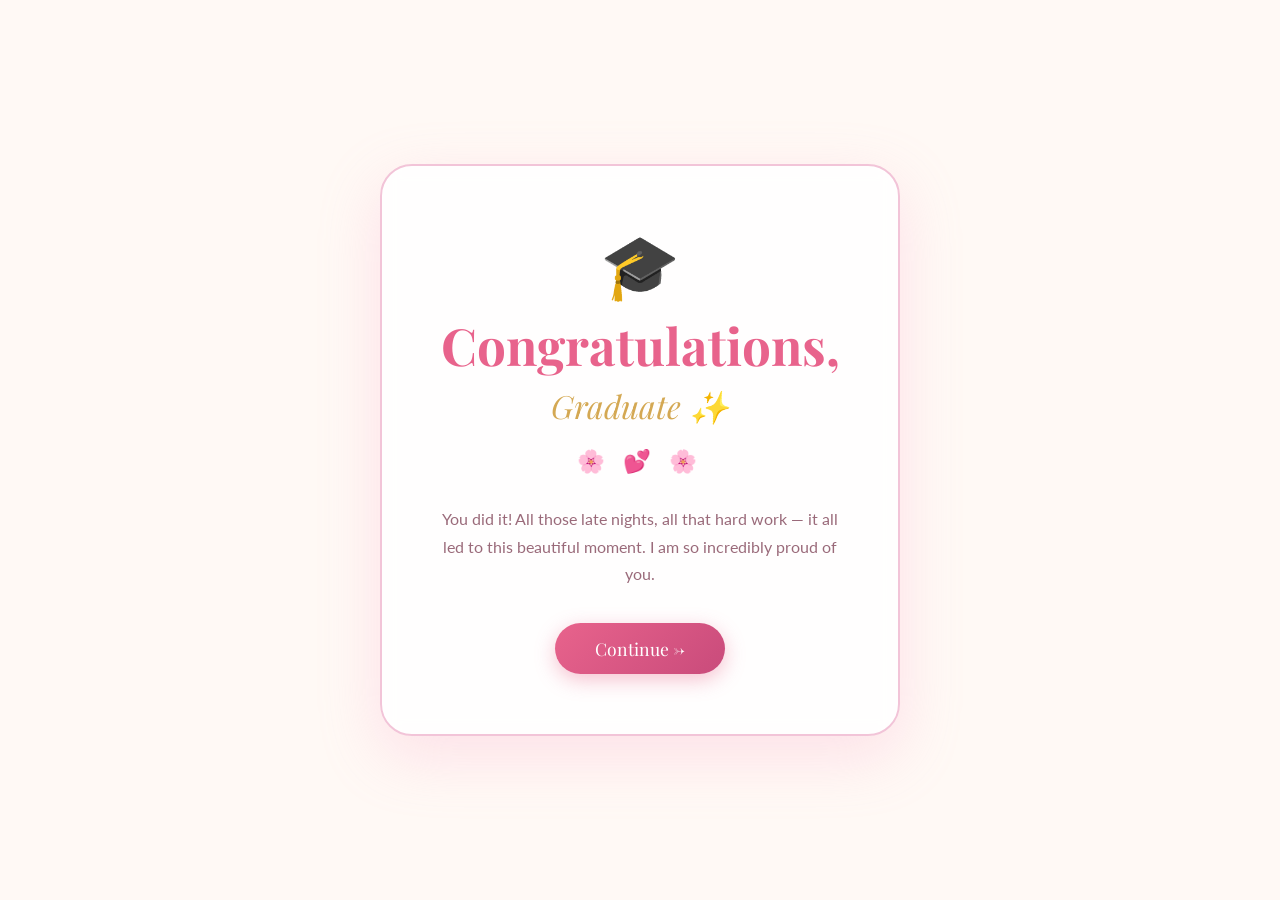
==== index.html @ 25d0da87 "Add files via upload" ====
<!DOCTYPE html>
<html lang="en">
<head>
  <meta charset="UTF-8" />
  <meta name="viewport" content="width=device-width, initial-scale=1.0" />
  <title>Congratulations 🎓</title>
  <link rel="stylesheet" href="styles.css" />
</head>
<body>

  <!-- Falling petals -->
  <div class="petals" id="petals"></div>

  <div class="front-page">
    <div class="card">
      <span class="cap-emoji">🎓</span>
      <h1>Congratulations,</h1>
      <div class="name">Graduate ✨</div>
      <div class="hearts">🌸 💕 🌸</div>
      <p>You did it! All those late nights, all that hard work — it all led to this beautiful moment. I am so incredibly proud of you.</p>
      <a href="garden.html" class="btn">Continue &rarr;</a>
    </div>
  </div>

  <script>
    const container = document.getElementById('petals');
    for (let i = 0; i < 18; i++) {
      const p = document.createElement('div');
      p.className = 'petal';
      p.style.left = Math.random() * 100 + 'vw';
      p.style.animationDuration = (4 + Math.random() * 6) + 's';
      p.style.animationDelay = (Math.random() * 8) + 's';
      p.style.width = (10 + Math.random() * 10) + 'px';
      p.style.height = (14 + Math.random() * 12) + 'px';
      container.appendChild(p);
    }
  </script>
</body>
</html>
---- styles.css ----
@import url('https://fonts.googleapis.com/css2?family=Playfair+Display:ital,wght@0,400;0,700;1,400&family=Lato:wght@300;400&display=swap');

*, *::before, *::after { box-sizing: border-box; margin: 0; padding: 0; }

:root {
  --pink: #f9a8c9;
  --rose: #e8638c;
  --blush: #fde8f0;
  --cream: #fff9f5;
  --gold: #d4a853;
  --text: #5a3a4a;
  --soft: #f2c4d8;
}

body {
  font-family: 'Lato', sans-serif;
  background: var(--cream);
  color: var(--text);
  min-height: 100vh;
  overflow-x: hidden;
}

/* ── PETALS BACKGROUND ── */
.petals {
  position: fixed;
  inset: 0;
  pointer-events: none;
  z-index: 0;
  overflow: hidden;
}
.petal {
  position: absolute;
  top: -40px;
  width: 14px;
  height: 20px;
  background: radial-gradient(ellipse at 40% 30%, #ffc8dd, #ff85a1);
  border-radius: 50% 0 50% 0;
  opacity: 0.7;
  animation: fall linear infinite;
}
@keyframes fall {
  0%   { transform: translateY(0) rotate(0deg) translateX(0); opacity: 0.8; }
  100% { transform: translateY(110vh) rotate(360deg) translateX(60px); opacity: 0; }
}

/* ── SHARED BUTTON ── */
.btn {
  display: inline-block;
  padding: 14px 40px;
  background: linear-gradient(135deg, var(--rose), #c94b7b);
  color: #fff;
  font-family: 'Playfair Display', serif;
  font-size: 1.1rem;
  border: none;
  border-radius: 50px;
  cursor: pointer;
  text-decoration: none;
  box-shadow: 0 6px 20px rgba(232,99,140,0.4);
  transition: transform 0.2s, box-shadow 0.2s;
}
.btn:hover {
  transform: translateY(-3px) scale(1.03);
  box-shadow: 0 10px 28px rgba(232,99,140,0.5);
}

/* ══════════════════════════════
   PAGE 1 — index.html
══════════════════════════════ */
.front-page {
  position: relative;
  z-index: 1;
  display: flex;
  flex-direction: column;
  align-items: center;
  justify-content: center;
  min-height: 100vh;
  text-align: center;
  padding: 40px 20px;
}

.front-page .card {
  background: rgba(255,255,255,0.85);
  backdrop-filter: blur(10px);
  border: 2px solid var(--soft);
  border-radius: 32px;
  padding: 60px 50px;
  max-width: 520px;
  box-shadow: 0 20px 60px rgba(249,168,201,0.3);
  animation: floatIn 1s ease both;
}
@keyframes floatIn {
  from { opacity: 0; transform: translateY(40px); }
  to   { opacity: 1; transform: translateY(0); }
}

.front-page .cap-emoji { font-size: 4rem; margin-bottom: 10px; display: block; animation: bounce 2s infinite; }
@keyframes bounce {
  0%,100% { transform: translateY(0); }
  50%      { transform: translateY(-10px); }
}

.front-page h1 {
  font-family: 'Playfair Display', serif;
  font-size: clamp(2rem, 6vw, 3.2rem);
  color: var(--rose);
  line-height: 1.2;
  margin-bottom: 8px;
}
.front-page .name {
  font-family: 'Playfair Display', serif;
  font-style: italic;
  font-size: clamp(1.4rem, 4vw, 2rem);
  color: var(--gold);
  margin-bottom: 20px;
}
.front-page p {
  font-size: 1rem;
  color: #9a6a7a;
  line-height: 1.7;
  margin-bottom: 36px;
}
.front-page .hearts { font-size: 1.4rem; letter-spacing: 6px; margin-bottom: 30px; }

/* ══════════════════════════════
   PAGE 2 — garden.html
══════════════════════════════ */
.garden-page {
  position: relative;
  z-index: 1;
  display: flex;
  flex-direction: column;
  align-items: center;
  justify-content: center;
  min-height: 100vh;
  padding: 40px 20px;
}

.garden-page h2 {
  font-family: 'Playfair Display', serif;
  font-size: clamp(1.6rem, 4vw, 2.4rem);
  color: var(--rose);
  margin-bottom: 8px;
  text-align: center;
}
.garden-page .subtitle {
  color: #b07a90;
  font-size: 0.95rem;
  margin-bottom: 50px;
  text-align: center;
}

.scene {
  display: flex;
  align-items: flex-end;
  justify-content: center;
  gap: 60px;
  flex-wrap: wrap;
}

/* ── SVG FLOWER ── */
.flower-wrap {
  display: flex;
  flex-direction: column;
  align-items: center;
  animation: sway 4s ease-in-out infinite;
  transform-origin: bottom center;
}
@keyframes sway {
  0%,100% { transform: rotate(-2deg); }
  50%      { transform: rotate(2deg); }
}

.flower-wrap svg { filter: drop-shadow(0 8px 20px rgba(249,168,201,0.5)); }

/* ── ENVELOPE ── */
.envelope-wrap {
  display: flex;
  flex-direction: column;
  align-items: center;
  gap: 14px;
  cursor: pointer;
  text-decoration: none;
  animation: floatIn 1.2s ease both;
}
.envelope-wrap span {
  font-family: 'Playfair Display', serif;
  font-style: italic;
  color: var(--rose);
  font-size: 1rem;
}

.envelope {
  position: relative;
  width: 160px;
  height: 110px;
  transition: transform 0.3s;
}
.envelope-wrap:hover .envelope { transform: scale(1.08) rotate(-3deg); }

.env-body {
  width: 100%;
  height: 100%;
  background: linear-gradient(160deg, #fff0f6, #ffd6e8);
  border-radius: 8px;
  border: 2px solid var(--soft);
  box-shadow: 0 8px 24px rgba(249,168,201,0.4);
  position: relative;
  overflow: hidden;
}
.env-body::after {
  content: '';
  position: absolute;
  bottom: 0; left: 0; right: 0;
  height: 55px;
  background: linear-gradient(to top, #ffc2d9, transparent);
}

.env-flap {
  position: absolute;
  top: -1px; left: -1px; right: -1px;
  height: 60px;
  background: linear-gradient(160deg, #ffd6e8, #ffb3cc);
  clip-path: polygon(0 0, 100% 0, 50% 100%);
  border-radius: 8px 8px 0 0;
  border: 2px solid var(--soft);
  z-index: 2;
}

.env-heart {
  position: absolute;
  top: 50%; left: 50%;
  transform: translate(-50%, -30%);
  font-size: 2rem;
  z-index: 3;
  animation: pulse 1.5s ease-in-out infinite;
}
@keyframes pulse {
  0%,100% { transform: translate(-50%,-30%) scale(1); }
  50%      { transform: translate(-50%,-30%) scale(1.2); }
}

.env-lines {
  position: absolute;
  bottom: 18px; left: 20px; right: 20px;
  display: flex; flex-direction: column; gap: 5px;
  z-index: 1;
}
.env-lines span {
  display: block;
  height: 3px;
  background: rgba(232,99,140,0.2);
  border-radius: 2px;
}
.env-lines span:nth-child(2) { width: 70%; }
.env-lines span:nth-child(3) { width: 50%; }

/* ══════════════════════════════
   PAGE 3 — letter.html
══════════════════════════════ */
.letter-page {
  position: relative;
  z-index: 1;
  display: flex;
  flex-direction: column;
  align-items: center;
  justify-content: center;
  min-height: 100vh;
  padding: 60px 20px;
}

.letter-card {
  background: #fffdf9;
  border: 2px solid #f5d0e0;
  border-radius: 24px;
  max-width: 620px;
  width: 100%;
  padding: 56px 52px;
  box-shadow: 0 20px 60px rgba(249,168,201,0.25);
  animation: floatIn 0.9s ease both;
  position: relative;
}

.letter-card::before {
  content: '';
  position: absolute;
  inset: 10px;
  border: 1px dashed #f9c8d8;
  border-radius: 18px;
  pointer-events: none;
}

.letter-card .stamp {
  position: absolute;
  top: 24px; right: 28px;
  font-size: 2rem;
  opacity: 0.6;
}

.letter-card .date {
  font-size: 0.85rem;
  color: #c08090;
  margin-bottom: 28px;
  font-style: italic;
}

.letter-card h3 {
  font-family: 'Playfair Display', serif;
  font-size: 1.5rem;
  color: var(--rose);
  margin-bottom: 24px;
}

.letter-card p {
  font-size: 1rem;
  line-height: 1.9;
  color: #6a4a58;
  margin-bottom: 18px;
}

.letter-card .signature {
  font-family: 'Playfair Display', serif;
  font-style: italic;
  font-size: 1.3rem;
  color: var(--rose);
  margin-top: 30px;
}

/* ── PROPOSAL BOX ── */
.proposal-box {
  margin-top: 36px;
  background: linear-gradient(135deg, #fff0f6, #ffe4f0);
  border: 2px solid var(--pink);
  border-radius: 20px;
  padding: 32px 36px;
  text-align: center;
}

.proposal-box .ring { font-size: 3rem; margin-bottom: 12px; display: block; animation: spin 4s linear infinite; }
@keyframes spin {
  0%,100% { transform: rotate(-10deg); }
  50%      { transform: rotate(10deg); }
}

.proposal-box h4 {
  font-family: 'Playfair Display', serif;
  font-size: 1.6rem;
  color: var(--rose);
  margin-bottom: 10px;
}
.proposal-box p {
  font-size: 0.95rem;
  color: #9a6a7a;
  margin-bottom: 24px;
}

.answer-btns { display: flex; gap: 16px; justify-content: center; flex-wrap: wrap; }

.btn-yes {
  padding: 14px 44px;
  background: linear-gradient(135deg, var(--rose), #c94b7b);
  color: #fff;
  font-family: 'Playfair Display', serif;
  font-size: 1.1rem;
  border: none;
  border-radius: 50px;
  cursor: pointer;
  box-shadow: 0 6px 20px rgba(232,99,140,0.4);
  transition: transform 0.2s, box-shadow 0.2s;
}
.btn-yes:hover { transform: translateY(-3px) scale(1.05); box-shadow: 0 10px 28px rgba(232,99,140,0.5); }

.btn-no {
  padding: 14px 44px;
  background: #fff;
  color: var(--rose);
  font-family: 'Playfair Display', serif;
  font-size: 1.1rem;
  border: 2px solid var(--pink);
  border-radius: 50px;
  cursor: pointer;
  transition: transform 0.2s;
  position: relative;
}

/* ── YES OVERLAY ── */
.yes-overlay {
  display: none;
  position: fixed;
  inset: 0;
  background: rgba(255,240,248,0.96);
  z-index: 100;
  flex-direction: column;
  align-items: center;
  justify-content: center;
  text-align: center;
  padding: 40px;
  animation: floatIn 0.6s ease;
}
.yes-overlay.show { display: flex; }
.yes-overlay .big-heart { font-size: 6rem; animation: pulse 1s ease-in-out infinite; }
.yes-overlay h2 {
  font-family: 'Playfair Display', serif;
  font-size: clamp(2rem, 6vw, 3.5rem);
  color: var(--rose);
  margin: 20px 0 12px;
}
.yes-overlay p { font-size: 1.1rem; color: #9a6a7a; max-width: 400px; }
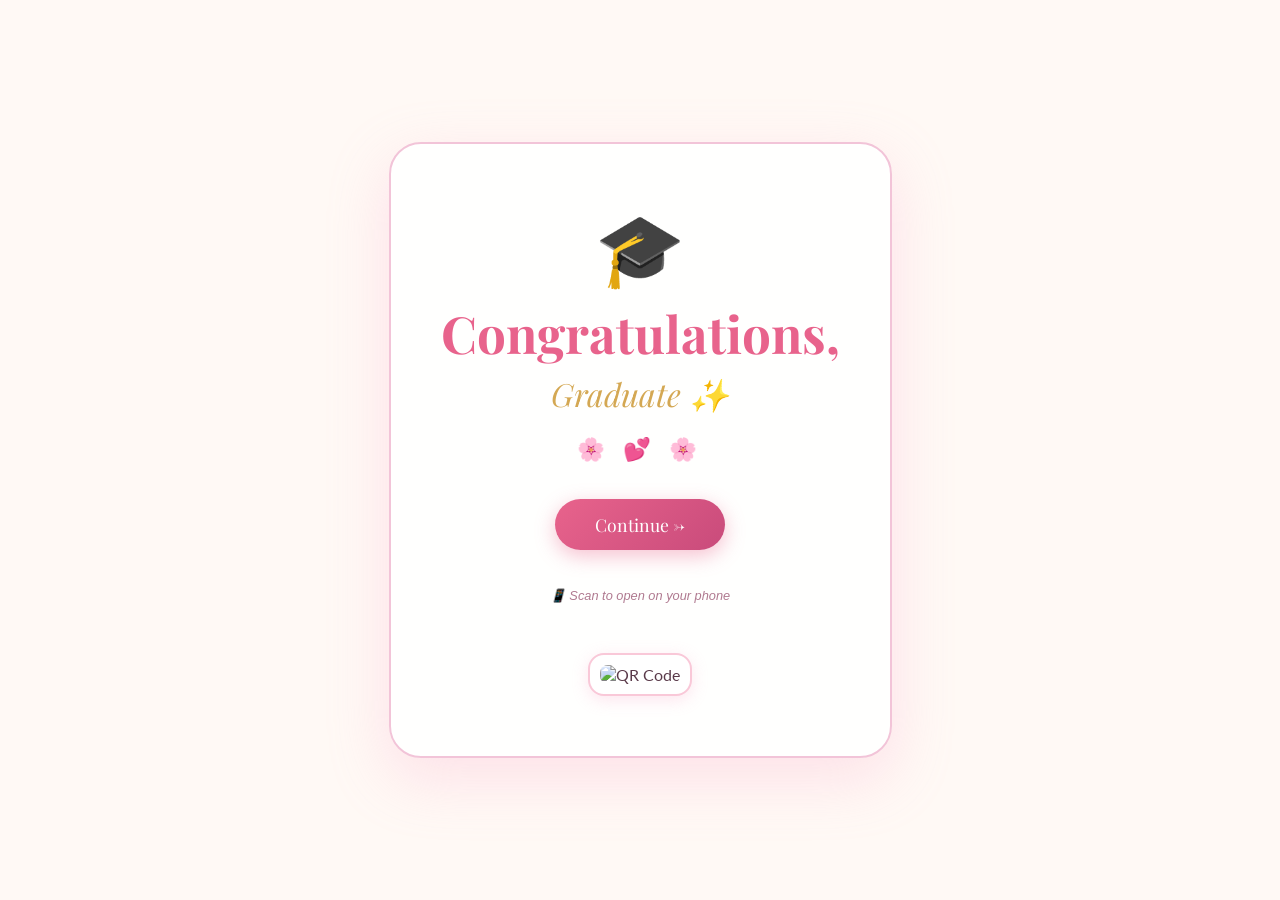
==== commit a5c0fa17: "Add animations and sparkles" ====
--- a/index.html
+++ b/index.html
@@ -8,7 +8,6 @@
 </head>
 <body>
 
-  <!-- Falling petals -->
   <div class="petals" id="petals"></div>
 
   <div class="front-page">
@@ -16,24 +15,61 @@
       <span class="cap-emoji">🎓</span>
       <h1>Congratulations,</h1>
       <div class="name">Graduate ✨</div>
-      <div class="hearts">🌸 💕 🌸</div>
-      <p>You did it! All those late nights, all that hard work — it all led to this beautiful moment. I am so incredibly proud of you.</p>
+      <div class="hearts">
+        <span>🌸</span> <span>💕</span> <span>🌸</span>
+      </div>
+      <p id="typeText"></p>
       <a href="garden.html" class="btn">Continue &rarr;</a>
+
+      <!-- QR CODE SECTION -->
+      <div style="margin-top:32px; display:flex; flex-direction:column; align-items:center; gap:10px;">
+        <p style="font-size:0.8rem; color:#b07a90; font-style:italic;">📱 Scan to open on your phone</p>
+        <div style="background:#fff; padding:10px; border-radius:16px; border:2px solid #f9c8d8; box-shadow:0 4px 16px rgba(249,168,201,0.3);">
+          <img src="https://api.qrserver.com/v1/create-qr-code/?size=140x140&color=e8638c&bgcolor=ffffff&data=https://rexthernagiisangpogi.github.io/gradgift/" alt="QR Code" style="display:block; border-radius:8px;" />
+        </div>
+      </div>
     </div>
   </div>
 
   <script>
-    const container = document.getElementById('petals');
-    for (let i = 0; i < 18; i++) {
+    // Falling petals
+    const petalContainer = document.getElementById('petals');
+    for (let i = 0; i < 24; i++) {
       const p = document.createElement('div');
       p.className = 'petal';
       p.style.left = Math.random() * 100 + 'vw';
       p.style.animationDuration = (4 + Math.random() * 6) + 's';
-      p.style.animationDelay = (Math.random() * 8) + 's';
-      p.style.width = (10 + Math.random() * 10) + 'px';
-      p.style.height = (14 + Math.random() * 12) + 'px';
-      container.appendChild(p);
+      p.style.animationDelay = (Math.random() * 10) + 's';
+      p.style.width = (8 + Math.random() * 12) + 'px';
+      p.style.height = (12 + Math.random() * 14) + 'px';
+      petalContainer.appendChild(p);
     }
+
+    // Sparkles
+    const sparkles = ['✨','⭐','💫','🌟','✦','✧'];
+    for (let i = 0; i < 20; i++) {
+      const s = document.createElement('div');
+      s.className = 'sparkle';
+      s.textContent = sparkles[Math.floor(Math.random() * sparkles.length)];
+      s.style.left = Math.random() * 100 + 'vw';
+      s.style.top = (20 + Math.random() * 70) + 'vh';
+      s.style.animationDuration = (3 + Math.random() * 5) + 's';
+      s.style.animationDelay = (Math.random() * 8) + 's';
+      s.style.fontSize = (0.7 + Math.random() * 1) + 'rem';
+      document.body.appendChild(s);
+    }
+
+    // Typewriter
+    const msg = "You did it! All those late nights, all that hard work — it all led to this beautiful moment. I am so incredibly proud of you. 🌸";
+    const el = document.getElementById('typeText');
+    let i = 0;
+    function type() {
+      if (i < msg.length) {
+        el.textContent += msg[i++];
+        setTimeout(type, 28);
+      }
+    }
+    setTimeout(type, 1200);
   </script>
 </body>
 </html>
--- a/styles.css
+++ b/styles.css
@@ -20,30 +20,45 @@
   overflow-x: hidden;
 }
 
-/* ── PETALS BACKGROUND ── */
-.petals {
-  position: fixed;
-  inset: 0;
-  pointer-events: none;
-  z-index: 0;
-  overflow: hidden;
-}
+/* ══════════════════════════════
+   FALLING PETALS
+══════════════════════════════ */
+.petals { position: fixed; inset: 0; pointer-events: none; z-index: 0; overflow: hidden; }
 .petal {
   position: absolute;
   top: -40px;
-  width: 14px;
-  height: 20px;
   background: radial-gradient(ellipse at 40% 30%, #ffc8dd, #ff85a1);
   border-radius: 50% 0 50% 0;
-  opacity: 0.7;
+  opacity: 0.75;
   animation: fall linear infinite;
 }
 @keyframes fall {
   0%   { transform: translateY(0) rotate(0deg) translateX(0); opacity: 0.8; }
-  100% { transform: translateY(110vh) rotate(360deg) translateX(60px); opacity: 0; }
-}
-
-/* ── SHARED BUTTON ── */
+  50%  { transform: translateY(55vh) rotate(180deg) translateX(40px); opacity: 0.6; }
+  100% { transform: translateY(110vh) rotate(360deg) translateX(-20px); opacity: 0; }
+}
+
+/* ══════════════════════════════
+   SPARKLES
+══════════════════════════════ */
+.sparkle {
+  position: fixed;
+  pointer-events: none;
+  z-index: 0;
+  font-size: 1rem;
+  animation: sparkleFloat linear infinite;
+  opacity: 0;
+}
+@keyframes sparkleFloat {
+  0%   { opacity: 0; transform: translateY(0) scale(0.5) rotate(0deg); }
+  20%  { opacity: 1; }
+  80%  { opacity: 0.8; }
+  100% { opacity: 0; transform: translateY(-80px) scale(1.2) rotate(180deg); }
+}
+
+/* ══════════════════════════════
+   SHARED BUTTON
+══════════════════════════════ */
 .btn {
   display: inline-block;
   padding: 14px 40px;
@@ -57,200 +72,251 @@
   text-decoration: none;
   box-shadow: 0 6px 20px rgba(232,99,140,0.4);
   transition: transform 0.2s, box-shadow 0.2s;
-}
-.btn:hover {
-  transform: translateY(-3px) scale(1.03);
-  box-shadow: 0 10px 28px rgba(232,99,140,0.5);
-}
+  position: relative;
+  overflow: hidden;
+}
+.btn::after {
+  content: '';
+  position: absolute;
+  top: -50%; left: -60%;
+  width: 40%; height: 200%;
+  background: rgba(255,255,255,0.3);
+  transform: skewX(-20deg);
+  animation: shimmer 2.5s ease-in-out infinite;
+}
+@keyframes shimmer {
+  0%   { left: -60%; }
+  100% { left: 130%; }
+}
+.btn:hover { transform: translateY(-3px) scale(1.05); box-shadow: 0 12px 32px rgba(232,99,140,0.55); }
 
 /* ══════════════════════════════
    PAGE 1 — index.html
 ══════════════════════════════ */
 .front-page {
-  position: relative;
-  z-index: 1;
-  display: flex;
-  flex-direction: column;
-  align-items: center;
-  justify-content: center;
-  min-height: 100vh;
-  text-align: center;
-  padding: 40px 20px;
+  position: relative; z-index: 1;
+  display: flex; flex-direction: column;
+  align-items: center; justify-content: center;
+  min-height: 100vh; text-align: center; padding: 40px 20px;
 }
 
 .front-page .card {
-  background: rgba(255,255,255,0.85);
-  backdrop-filter: blur(10px);
+  background: rgba(255,255,255,0.88);
+  backdrop-filter: blur(14px);
   border: 2px solid var(--soft);
   border-radius: 32px;
   padding: 60px 50px;
   max-width: 520px;
   box-shadow: 0 20px 60px rgba(249,168,201,0.3);
-  animation: floatIn 1s ease both;
-}
-@keyframes floatIn {
-  from { opacity: 0; transform: translateY(40px); }
-  to   { opacity: 1; transform: translateY(0); }
-}
-
-.front-page .cap-emoji { font-size: 4rem; margin-bottom: 10px; display: block; animation: bounce 2s infinite; }
-@keyframes bounce {
-  0%,100% { transform: translateY(0); }
-  50%      { transform: translateY(-10px); }
+  animation: cardEntrance 1.2s cubic-bezier(0.34,1.56,0.64,1) both;
+}
+@keyframes cardEntrance {
+  from { opacity: 0; transform: translateY(60px) scale(0.9); }
+  to   { opacity: 1; transform: translateY(0) scale(1); }
+}
+
+/* glowing border pulse */
+.front-page .card {
+  animation: cardEntrance 1.2s cubic-bezier(0.34,1.56,0.64,1) both,
+             glowPulse 3s ease-in-out 1.5s infinite;
+}
+@keyframes glowPulse {
+  0%,100% { box-shadow: 0 20px 60px rgba(249,168,201,0.3); }
+  50%      { box-shadow: 0 20px 80px rgba(232,99,140,0.55), 0 0 40px rgba(249,168,201,0.4); }
+}
+
+.front-page .cap-emoji {
+  font-size: 4.5rem; margin-bottom: 10px; display: block;
+  animation: capBounce 1.8s ease-in-out infinite;
+}
+@keyframes capBounce {
+  0%,100% { transform: translateY(0) rotate(-5deg); }
+  40%     { transform: translateY(-16px) rotate(5deg); }
+  60%     { transform: translateY(-10px) rotate(3deg); }
 }
 
 .front-page h1 {
   font-family: 'Playfair Display', serif;
   font-size: clamp(2rem, 6vw, 3.2rem);
-  color: var(--rose);
-  line-height: 1.2;
-  margin-bottom: 8px;
+  color: var(--rose); line-height: 1.2; margin-bottom: 8px;
+  animation: fadeSlideUp 0.8s ease 0.4s both;
 }
 .front-page .name {
   font-family: 'Playfair Display', serif;
   font-style: italic;
   font-size: clamp(1.4rem, 4vw, 2rem);
-  color: var(--gold);
-  margin-bottom: 20px;
+  color: var(--gold); margin-bottom: 20px;
+  animation: fadeSlideUp 0.8s ease 0.6s both;
 }
 .front-page p {
-  font-size: 1rem;
-  color: #9a6a7a;
-  line-height: 1.7;
-  margin-bottom: 36px;
-}
-.front-page .hearts { font-size: 1.4rem; letter-spacing: 6px; margin-bottom: 30px; }
+  font-size: 1rem; color: #9a6a7a; line-height: 1.7; margin-bottom: 36px;
+  animation: fadeSlideUp 0.8s ease 0.8s both;
+}
+@keyframes fadeSlideUp {
+  from { opacity: 0; transform: translateY(20px); }
+  to   { opacity: 1; transform: translateY(0); }
+}
+
+.front-page .hearts {
+  font-size: 1.4rem; letter-spacing: 6px; margin-bottom: 30px;
+  animation: fadeSlideUp 0.8s ease 0.7s both;
+}
+.front-page .hearts span {
+  display: inline-block;
+  animation: heartPop 1.4s ease-in-out infinite;
+}
+.front-page .hearts span:nth-child(2) { animation-delay: 0.2s; }
+.front-page .hearts span:nth-child(3) { animation-delay: 0.4s; }
+@keyframes heartPop {
+  0%,100% { transform: scale(1); }
+  50%      { transform: scale(1.35); }
+}
 
 /* ══════════════════════════════
    PAGE 2 — garden.html
 ══════════════════════════════ */
 .garden-page {
-  position: relative;
-  z-index: 1;
-  display: flex;
-  flex-direction: column;
-  align-items: center;
-  justify-content: center;
-  min-height: 100vh;
-  padding: 40px 20px;
+  position: relative; z-index: 1;
+  display: flex; flex-direction: column;
+  align-items: center; justify-content: center;
+  min-height: 100vh; padding: 40px 20px;
 }
 
 .garden-page h2 {
   font-family: 'Playfair Display', serif;
   font-size: clamp(1.6rem, 4vw, 2.4rem);
-  color: var(--rose);
-  margin-bottom: 8px;
-  text-align: center;
+  color: var(--rose); margin-bottom: 8px; text-align: center;
+  animation: fadeSlideUp 0.9s ease 0.2s both;
 }
 .garden-page .subtitle {
-  color: #b07a90;
-  font-size: 0.95rem;
-  margin-bottom: 50px;
-  text-align: center;
+  color: #b07a90; font-size: 0.95rem; margin-bottom: 50px; text-align: center;
+  animation: fadeSlideUp 0.9s ease 0.4s both;
 }
 
 .scene {
-  display: flex;
-  align-items: flex-end;
-  justify-content: center;
-  gap: 60px;
-  flex-wrap: wrap;
-}
-
-/* ── SVG FLOWER ── */
+  display: flex; align-items: flex-end;
+  justify-content: center; gap: 60px; flex-wrap: wrap;
+}
+
+/* ── FLOWER ── */
 .flower-wrap {
-  display: flex;
-  flex-direction: column;
-  align-items: center;
-  animation: sway 4s ease-in-out infinite;
+  display: flex; flex-direction: column; align-items: center;
+  animation: sway 4s ease-in-out infinite, fadeSlideUp 1s ease 0.3s both;
   transform-origin: bottom center;
 }
 @keyframes sway {
-  0%,100% { transform: rotate(-2deg); }
-  50%      { transform: rotate(2deg); }
-}
-
-.flower-wrap svg { filter: drop-shadow(0 8px 20px rgba(249,168,201,0.5)); }
+  0%,100% { transform: rotate(-3deg); }
+  50%      { transform: rotate(3deg); }
+}
+.flower-wrap svg { filter: drop-shadow(0 8px 24px rgba(249,168,201,0.6)); }
+
+/* petals bloom in */
+.petal-group ellipse {
+  transform-origin: 0 0;
+  animation: petalBloom 1.2s cubic-bezier(0.34,1.56,0.64,1) both;
+}
+.petal-group ellipse:nth-child(1) { animation-delay: 0.1s; }
+.petal-group ellipse:nth-child(2) { animation-delay: 0.2s; }
+.petal-group ellipse:nth-child(3) { animation-delay: 0.3s; }
+.petal-group ellipse:nth-child(4) { animation-delay: 0.4s; }
+.petal-group ellipse:nth-child(5) { animation-delay: 0.5s; }
+.petal-group ellipse:nth-child(6) { animation-delay: 0.6s; }
+.petal-group ellipse:nth-child(7) { animation-delay: 0.7s; }
+.petal-group ellipse:nth-child(8) { animation-delay: 0.8s; }
+@keyframes petalBloom {
+  from { opacity: 0; transform: scale(0) rotate(-30deg); }
+  to   { opacity: 1; transform: scale(1) rotate(0deg); }
+}
+
+/* spinning center */
+.flower-center { animation: centerSpin 8s linear infinite; transform-origin: 90px 100px; }
+@keyframes centerSpin {
+  from { transform: rotate(0deg); }
+  to   { transform: rotate(360deg); }
+}
+
+/* floating hearts around flower */
+.float-heart {
+  position: absolute;
+  font-size: 1.2rem;
+  pointer-events: none;
+  animation: floatHeart ease-in-out infinite;
+  opacity: 0;
+}
+@keyframes floatHeart {
+  0%   { opacity: 0; transform: translateY(0) scale(0.6); }
+  30%  { opacity: 1; }
+  100% { opacity: 0; transform: translateY(-90px) scale(1.1); }
+}
+
+.flower-container { position: relative; display: inline-block; }
 
 /* ── ENVELOPE ── */
 .envelope-wrap {
-  display: flex;
-  flex-direction: column;
-  align-items: center;
-  gap: 14px;
-  cursor: pointer;
-  text-decoration: none;
-  animation: floatIn 1.2s ease both;
+  display: flex; flex-direction: column;
+  align-items: center; gap: 14px;
+  cursor: pointer; text-decoration: none;
+  animation: fadeSlideUp 1s ease 0.6s both;
 }
 .envelope-wrap span {
   font-family: 'Playfair Display', serif;
-  font-style: italic;
-  color: var(--rose);
-  font-size: 1rem;
+  font-style: italic; color: var(--rose); font-size: 1rem;
+  animation: labelPulse 2s ease-in-out infinite;
+}
+@keyframes labelPulse {
+  0%,100% { opacity: 1; transform: translateY(0); }
+  50%      { opacity: 0.7; transform: translateY(-4px); }
 }
 
 .envelope {
-  position: relative;
-  width: 160px;
-  height: 110px;
+  position: relative; width: 160px; height: 110px;
+  animation: envWiggle 3s ease-in-out 1s infinite;
+}
+@keyframes envWiggle {
+  0%,85%,100% { transform: rotate(0deg); }
+  88%          { transform: rotate(-6deg); }
+  92%          { transform: rotate(6deg); }
+  96%          { transform: rotate(-4deg); }
+}
+.envelope-wrap:hover .envelope {
+  animation: none;
+  transform: scale(1.1) rotate(-4deg);
   transition: transform 0.3s;
 }
-.envelope-wrap:hover .envelope { transform: scale(1.08) rotate(-3deg); }
 
 .env-body {
-  width: 100%;
-  height: 100%;
+  width: 100%; height: 100%;
   background: linear-gradient(160deg, #fff0f6, #ffd6e8);
-  border-radius: 8px;
-  border: 2px solid var(--soft);
-  box-shadow: 0 8px 24px rgba(249,168,201,0.4);
-  position: relative;
-  overflow: hidden;
+  border-radius: 8px; border: 2px solid var(--soft);
+  box-shadow: 0 8px 28px rgba(249,168,201,0.5);
+  position: relative; overflow: hidden;
 }
 .env-body::after {
   content: '';
-  position: absolute;
-  bottom: 0; left: 0; right: 0;
-  height: 55px;
+  position: absolute; bottom: 0; left: 0; right: 0; height: 55px;
   background: linear-gradient(to top, #ffc2d9, transparent);
 }
-
 .env-flap {
-  position: absolute;
-  top: -1px; left: -1px; right: -1px;
-  height: 60px;
+  position: absolute; top: -1px; left: -1px; right: -1px; height: 60px;
   background: linear-gradient(160deg, #ffd6e8, #ffb3cc);
   clip-path: polygon(0 0, 100% 0, 50% 100%);
-  border-radius: 8px 8px 0 0;
-  border: 2px solid var(--soft);
-  z-index: 2;
-}
-
+  border-radius: 8px 8px 0 0; border: 2px solid var(--soft); z-index: 2;
+}
 .env-heart {
-  position: absolute;
-  top: 50%; left: 50%;
+  position: absolute; top: 50%; left: 50%;
   transform: translate(-50%, -30%);
-  font-size: 2rem;
-  z-index: 3;
-  animation: pulse 1.5s ease-in-out infinite;
+  font-size: 2rem; z-index: 3;
+  animation: pulse 1.4s ease-in-out infinite;
 }
 @keyframes pulse {
   0%,100% { transform: translate(-50%,-30%) scale(1); }
-  50%      { transform: translate(-50%,-30%) scale(1.2); }
-}
-
+  50%      { transform: translate(-50%,-30%) scale(1.25); }
+}
 .env-lines {
-  position: absolute;
-  bottom: 18px; left: 20px; right: 20px;
-  display: flex; flex-direction: column; gap: 5px;
-  z-index: 1;
-}
-.env-lines span {
-  display: block;
-  height: 3px;
-  background: rgba(232,99,140,0.2);
-  border-radius: 2px;
-}
+  position: absolute; bottom: 18px; left: 20px; right: 20px;
+  display: flex; flex-direction: column; gap: 5px; z-index: 1;
+}
+.env-lines span { display: block; height: 3px; background: rgba(232,99,140,0.2); border-radius: 2px; }
 .env-lines span:nth-child(2) { width: 70%; }
 .env-lines span:nth-child(3) { width: 50%; }
 
@@ -258,71 +324,57 @@
    PAGE 3 — letter.html
 ══════════════════════════════ */
 .letter-page {
-  position: relative;
-  z-index: 1;
-  display: flex;
-  flex-direction: column;
-  align-items: center;
-  justify-content: center;
-  min-height: 100vh;
-  padding: 60px 20px;
+  position: relative; z-index: 1;
+  display: flex; flex-direction: column;
+  align-items: center; justify-content: center;
+  min-height: 100vh; padding: 60px 20px;
 }
 
 .letter-card {
   background: #fffdf9;
   border: 2px solid #f5d0e0;
   border-radius: 24px;
-  max-width: 620px;
-  width: 100%;
+  max-width: 620px; width: 100%;
   padding: 56px 52px;
   box-shadow: 0 20px 60px rgba(249,168,201,0.25);
-  animation: floatIn 0.9s ease both;
+  animation: cardEntrance 1s cubic-bezier(0.34,1.56,0.64,1) both;
   position: relative;
 }
-
 .letter-card::before {
-  content: '';
-  position: absolute;
-  inset: 10px;
-  border: 1px dashed #f9c8d8;
-  border-radius: 18px;
-  pointer-events: none;
-}
-
+  content: ''; position: absolute; inset: 10px;
+  border: 1px dashed #f9c8d8; border-radius: 18px; pointer-events: none;
+}
 .letter-card .stamp {
-  position: absolute;
-  top: 24px; right: 28px;
-  font-size: 2rem;
-  opacity: 0.6;
-}
-
+  position: absolute; top: 24px; right: 28px;
+  font-size: 2rem; opacity: 0.6;
+  animation: stampWobble 3s ease-in-out infinite;
+}
+@keyframes stampWobble {
+  0%,100% { transform: rotate(-5deg); }
+  50%      { transform: rotate(5deg); }
+}
 .letter-card .date {
-  font-size: 0.85rem;
-  color: #c08090;
-  margin-bottom: 28px;
-  font-style: italic;
-}
-
+  font-size: 0.85rem; color: #c08090; margin-bottom: 28px; font-style: italic;
+  animation: fadeSlideUp 0.7s ease 0.3s both;
+}
 .letter-card h3 {
   font-family: 'Playfair Display', serif;
-  font-size: 1.5rem;
-  color: var(--rose);
-  margin-bottom: 24px;
-}
-
+  font-size: 1.5rem; color: var(--rose); margin-bottom: 24px;
+  animation: fadeSlideUp 0.7s ease 0.5s both;
+}
 .letter-card p {
-  font-size: 1rem;
-  line-height: 1.9;
-  color: #6a4a58;
-  margin-bottom: 18px;
-}
+  font-size: 1rem; line-height: 1.9; color: #6a4a58; margin-bottom: 18px;
+  opacity: 0; animation: fadeSlideUp 0.7s ease forwards;
+}
+.letter-card p:nth-child(1) { animation-delay: 0.6s; }
+.letter-card p:nth-child(2) { animation-delay: 0.9s; }
+.letter-card p:nth-child(3) { animation-delay: 1.2s; }
+.letter-card p:nth-child(4) { animation-delay: 1.5s; }
 
 .letter-card .signature {
   font-family: 'Playfair Display', serif;
-  font-style: italic;
-  font-size: 1.3rem;
-  color: var(--rose);
-  margin-top: 30px;
+  font-style: italic; font-size: 1.3rem; color: var(--rose); margin-top: 30px;
+  animation: fadeSlideUp 0.7s ease 1.8s both;
 }
 
 /* ── PROPOSAL BOX ── */
@@ -330,78 +382,101 @@
   margin-top: 36px;
   background: linear-gradient(135deg, #fff0f6, #ffe4f0);
   border: 2px solid var(--pink);
-  border-radius: 20px;
-  padding: 32px 36px;
-  text-align: center;
-}
-
-.proposal-box .ring { font-size: 3rem; margin-bottom: 12px; display: block; animation: spin 4s linear infinite; }
-@keyframes spin {
-  0%,100% { transform: rotate(-10deg); }
-  50%      { transform: rotate(10deg); }
-}
-
+  border-radius: 20px; padding: 32px 36px; text-align: center;
+  animation: fadeSlideUp 0.8s ease 2s both;
+}
+.proposal-box .ring {
+  font-size: 3rem; margin-bottom: 12px; display: block;
+  animation: ringRock 2s ease-in-out infinite;
+}
+@keyframes ringRock {
+  0%,100% { transform: rotate(-15deg) scale(1); }
+  50%      { transform: rotate(15deg) scale(1.15); }
+}
 .proposal-box h4 {
   font-family: 'Playfair Display', serif;
-  font-size: 1.6rem;
-  color: var(--rose);
-  margin-bottom: 10px;
-}
-.proposal-box p {
-  font-size: 0.95rem;
-  color: #9a6a7a;
-  margin-bottom: 24px;
-}
+  font-size: 1.6rem; color: var(--rose); margin-bottom: 10px;
+}
+.proposal-box p { font-size: 0.95rem; color: #9a6a7a; margin-bottom: 24px; animation: none; opacity: 1; }
 
 .answer-btns { display: flex; gap: 16px; justify-content: center; flex-wrap: wrap; }
 
 .btn-yes {
   padding: 14px 44px;
   background: linear-gradient(135deg, var(--rose), #c94b7b);
-  color: #fff;
-  font-family: 'Playfair Display', serif;
-  font-size: 1.1rem;
-  border: none;
-  border-radius: 50px;
-  cursor: pointer;
+  color: #fff; font-family: 'Playfair Display', serif; font-size: 1.1rem;
+  border: none; border-radius: 50px; cursor: pointer;
   box-shadow: 0 6px 20px rgba(232,99,140,0.4);
   transition: transform 0.2s, box-shadow 0.2s;
-}
-.btn-yes:hover { transform: translateY(-3px) scale(1.05); box-shadow: 0 10px 28px rgba(232,99,140,0.5); }
+  animation: yesPulse 2s ease-in-out infinite;
+  position: relative; overflow: hidden;
+}
+.btn-yes::after {
+  content: '';
+  position: absolute; top: -50%; left: -60%;
+  width: 40%; height: 200%;
+  background: rgba(255,255,255,0.3);
+  transform: skewX(-20deg);
+  animation: shimmer 2s ease-in-out infinite;
+}
+@keyframes yesPulse {
+  0%,100% { box-shadow: 0 6px 20px rgba(232,99,140,0.4); }
+  50%      { box-shadow: 0 8px 32px rgba(232,99,140,0.7), 0 0 20px rgba(249,168,201,0.5); }
+}
+.btn-yes:hover { transform: translateY(-3px) scale(1.07); }
 
 .btn-no {
-  padding: 14px 44px;
-  background: #fff;
-  color: var(--rose);
-  font-family: 'Playfair Display', serif;
-  font-size: 1.1rem;
-  border: 2px solid var(--pink);
-  border-radius: 50px;
-  cursor: pointer;
-  transition: transform 0.2s;
-  position: relative;
+  padding: 14px 44px; background: #fff; color: var(--rose);
+  font-family: 'Playfair Display', serif; font-size: 1.1rem;
+  border: 2px solid var(--pink); border-radius: 50px;
+  cursor: pointer; transition: transform 0.3s; position: relative;
+}
+
+/* ── CONFETTI ── */
+.confetti-piece {
+  position: fixed;
+  width: 10px; height: 10px;
+  border-radius: 2px;
+  pointer-events: none;
+  z-index: 200;
+  animation: confettiFall linear forwards;
+}
+@keyframes confettiFall {
+  0%   { opacity: 1; transform: translateY(0) rotate(0deg); }
+  100% { opacity: 0; transform: translateY(100vh) rotate(720deg); }
 }
 
 /* ── YES OVERLAY ── */
 .yes-overlay {
-  display: none;
-  position: fixed;
-  inset: 0;
-  background: rgba(255,240,248,0.96);
-  z-index: 100;
-  flex-direction: column;
-  align-items: center;
-  justify-content: center;
-  text-align: center;
-  padding: 40px;
-  animation: floatIn 0.6s ease;
-}
-.yes-overlay.show { display: flex; }
-.yes-overlay .big-heart { font-size: 6rem; animation: pulse 1s ease-in-out infinite; }
+  display: none; position: fixed; inset: 0;
+  background: rgba(255,240,248,0.97);
+  z-index: 100; flex-direction: column;
+  align-items: center; justify-content: center;
+  text-align: center; padding: 40px;
+}
+.yes-overlay.show { display: flex; animation: overlayIn 0.7s cubic-bezier(0.34,1.56,0.64,1) both; }
+@keyframes overlayIn {
+  from { opacity: 0; transform: scale(0.8); }
+  to   { opacity: 1; transform: scale(1); }
+}
+.yes-overlay .big-heart {
+  font-size: 7rem;
+  animation: bigHeartBeat 0.8s ease-in-out infinite;
+}
+@keyframes bigHeartBeat {
+  0%,100% { transform: scale(1); }
+  14%     { transform: scale(1.3); }
+  28%     { transform: scale(1); }
+  42%     { transform: scale(1.2); }
+  70%     { transform: scale(1); }
+}
 .yes-overlay h2 {
   font-family: 'Playfair Display', serif;
   font-size: clamp(2rem, 6vw, 3.5rem);
-  color: var(--rose);
-  margin: 20px 0 12px;
-}
-.yes-overlay p { font-size: 1.1rem; color: #9a6a7a; max-width: 400px; }
+  color: var(--rose); margin: 20px 0 12px;
+  animation: fadeSlideUp 0.6s ease 0.3s both;
+}
+.yes-overlay p {
+  font-size: 1.1rem; color: #9a6a7a; max-width: 400px;
+  animation: fadeSlideUp 0.6s ease 0.5s both; opacity: 0;
+}
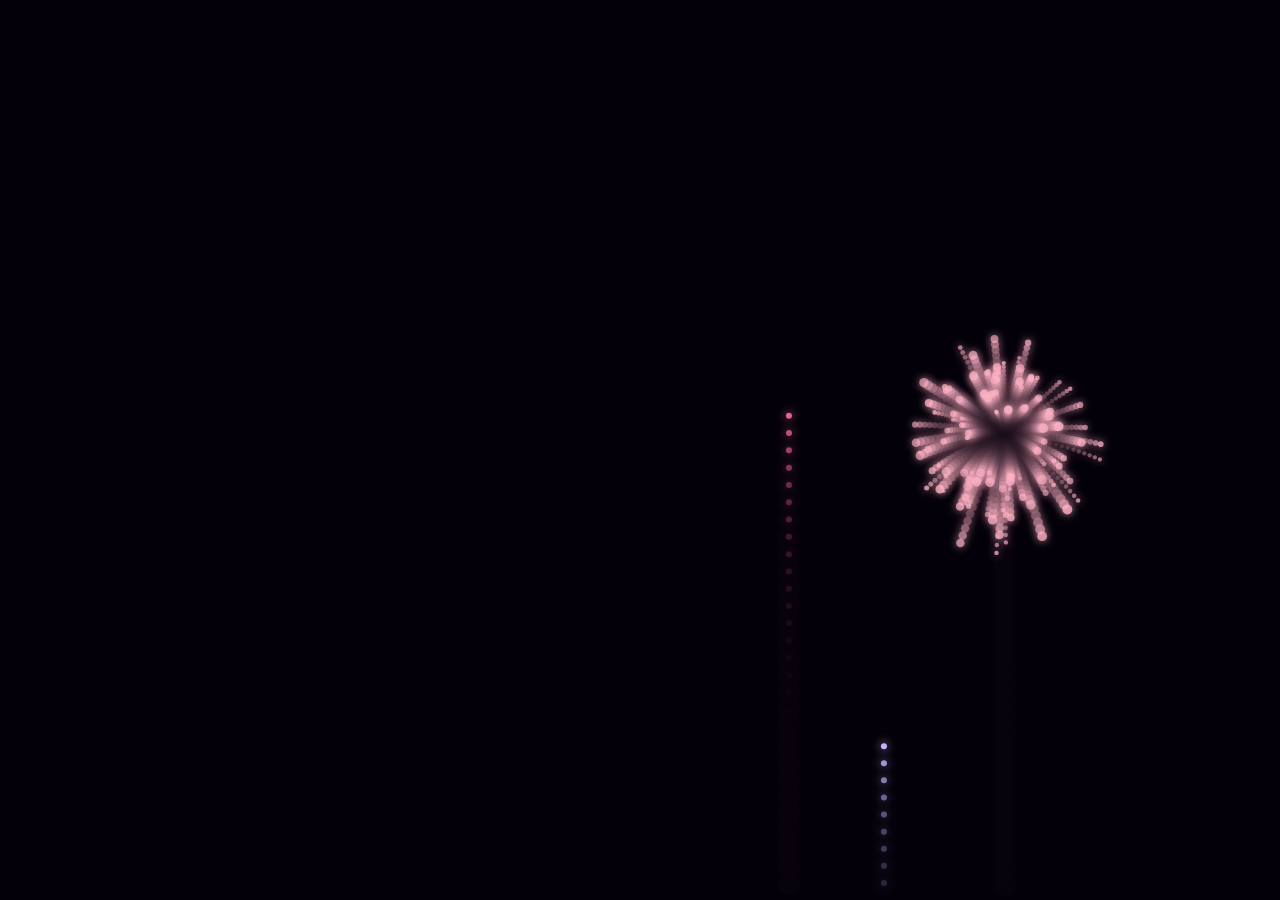
==== commit f146bafc: "Fireworks intro on front page" ====
--- a/index.html
+++ b/index.html
@@ -5,71 +5,314 @@
   <meta name="viewport" content="width=device-width, initial-scale=1.0" />
   <title>Congratulations 🎓</title>
   <link rel="stylesheet" href="styles.css" />
+  <style>
+    body { background: #0a0010; overflow: hidden; }
+
+    canvas {
+      position: fixed;
+      inset: 0;
+      width: 100%;
+      height: 100%;
+      z-index: 0;
+    }
+
+    /* ── CONGRATS TEXT ── */
+    #congrats-text {
+      position: fixed;
+      inset: 0;
+      z-index: 2;
+      display: flex;
+      flex-direction: column;
+      align-items: center;
+      justify-content: center;
+      pointer-events: none;
+    }
+
+    #congrats-text .word {
+      font-family: 'Playfair Display', serif;
+      font-size: clamp(2.6rem, 9vw, 6rem);
+      font-weight: 700;
+      letter-spacing: 6px;
+      color: #fff;
+      text-shadow:
+        0 0 20px #ff85a1,
+        0 0 40px #ff85a1,
+        0 0 80px #e8638c;
+      opacity: 0;
+      transition: opacity 0.4s;
+    }
+
+    #congrats-text .sub {
+      font-family: 'Playfair Display', serif;
+      font-style: italic;
+      font-size: clamp(1.2rem, 3.5vw, 2rem);
+      color: #ffd6e8;
+      text-shadow: 0 0 16px #ff85a1;
+      margin-top: 12px;
+      opacity: 0;
+      transition: opacity 0.6s;
+      letter-spacing: 3px;
+    }
+
+    /* letter-by-letter spans */
+    .letter {
+      display: inline-block;
+      opacity: 0;
+      transform: translateY(30px) scale(0.6);
+      transition: opacity 0.3s ease, transform 0.4s cubic-bezier(0.34,1.56,0.64,1);
+    }
+    .letter.show {
+      opacity: 1;
+      transform: translateY(0) scale(1);
+    }
+
+    /* ── CARD OVERLAY ── */
+    #card-overlay {
+      position: fixed;
+      inset: 0;
+      z-index: 3;
+      display: flex;
+      flex-direction: column;
+      align-items: center;
+      justify-content: center;
+      padding: 30px 20px;
+      opacity: 0;
+      pointer-events: none;
+      transition: opacity 1s ease;
+    }
+    #card-overlay.show {
+      opacity: 1;
+      pointer-events: all;
+    }
+
+    #card-overlay .card {
+      background: rgba(255,255,255,0.92);
+      backdrop-filter: blur(18px);
+      border: 2px solid #f2c4d8;
+      border-radius: 32px;
+      padding: 48px 44px;
+      max-width: 500px;
+      width: 100%;
+      text-align: center;
+      box-shadow: 0 20px 60px rgba(249,168,201,0.4), 0 0 40px rgba(232,99,140,0.2);
+    }
+
+    #card-overlay .cap { font-size: 3.5rem; display: block; margin-bottom: 10px; animation: capBounce 1.8s ease-in-out infinite; }
+    @keyframes capBounce {
+      0%,100% { transform: translateY(0) rotate(-5deg); }
+      50%      { transform: translateY(-12px) rotate(5deg); }
+    }
+
+    #card-overlay h2 {
+      font-family: 'Playfair Display', serif;
+      font-size: clamp(1.4rem, 4vw, 2rem);
+      color: #e8638c;
+      margin-bottom: 6px;
+    }
+    #card-overlay .grad-name {
+      font-family: 'Playfair Display', serif;
+      font-style: italic;
+      font-size: clamp(1.1rem, 3vw, 1.5rem);
+      color: #d4a853;
+      margin-bottom: 18px;
+    }
+    #card-overlay p {
+      font-size: 0.95rem;
+      color: #9a6a7a;
+      line-height: 1.7;
+      margin-bottom: 28px;
+    }
+
+    /* QR */
+    .qr-wrap {
+      margin-top: 20px;
+      display: flex; flex-direction: column; align-items: center; gap: 8px;
+    }
+    .qr-wrap p { font-size: 0.78rem; color: #b07a90; font-style: italic; margin-bottom: 0; }
+    .qr-wrap img {
+      border-radius: 12px;
+      border: 2px solid #f9c8d8;
+      box-shadow: 0 4px 16px rgba(249,168,201,0.3);
+      padding: 8px;
+      background: #fff;
+    }
+  </style>
 </head>
 <body>
 
-  <div class="petals" id="petals"></div>
-
-  <div class="front-page">
+  <canvas id="fireworks"></canvas>
+
+  <!-- Step 1: Congratulations text -->
+  <div id="congrats-text">
+    <div class="word" id="mainWord"></div>
+    <div class="sub" id="subWord">Graduate ✨</div>
+  </div>
+
+  <!-- Step 2: Card -->
+  <div id="card-overlay">
     <div class="card">
-      <span class="cap-emoji">🎓</span>
-      <h1>Congratulations,</h1>
-      <div class="name">Graduate ✨</div>
-      <div class="hearts">
-        <span>🌸</span> <span>💕</span> <span>🌸</span>
-      </div>
+      <span class="cap">🎓</span>
+      <h2>You did it!</h2>
+      <div class="grad-name">My favorite Graduate 🌸</div>
       <p id="typeText"></p>
-      <a href="garden.html" class="btn">Continue &rarr;</a>
-
-      <!-- QR CODE SECTION -->
-      <div style="margin-top:32px; display:flex; flex-direction:column; align-items:center; gap:10px;">
-        <p style="font-size:0.8rem; color:#b07a90; font-style:italic;">📱 Scan to open on your phone</p>
-        <div style="background:#fff; padding:10px; border-radius:16px; border:2px solid #f9c8d8; box-shadow:0 4px 16px rgba(249,168,201,0.3);">
-          <img src="https://api.qrserver.com/v1/create-qr-code/?size=140x140&color=e8638c&bgcolor=ffffff&data=https://rexthernagiisangpogi.github.io/gradgift/" alt="QR Code" style="display:block; border-radius:8px;" />
-        </div>
+      <a href="garden.html" class="btn">Open your gift &rarr;</a>
+      <div class="qr-wrap">
+        <p>📱 Scan to open on your phone</p>
+        <img src="https://api.qrserver.com/v1/create-qr-code/?size=130x130&color=e8638c&bgcolor=ffffff&data=https://rexthernagiisangpogi.github.io/gradgift/" alt="QR Code" width="130" height="130" />
       </div>
     </div>
   </div>
 
   <script>
-    // Falling petals
-    const petalContainer = document.getElementById('petals');
-    for (let i = 0; i < 24; i++) {
-      const p = document.createElement('div');
-      p.className = 'petal';
-      p.style.left = Math.random() * 100 + 'vw';
-      p.style.animationDuration = (4 + Math.random() * 6) + 's';
-      p.style.animationDelay = (Math.random() * 10) + 's';
-      p.style.width = (8 + Math.random() * 12) + 'px';
-      p.style.height = (12 + Math.random() * 14) + 'px';
-      petalContainer.appendChild(p);
-    }
-
-    // Sparkles
-    const sparkles = ['✨','⭐','💫','🌟','✦','✧'];
-    for (let i = 0; i < 20; i++) {
-      const s = document.createElement('div');
-      s.className = 'sparkle';
-      s.textContent = sparkles[Math.floor(Math.random() * sparkles.length)];
-      s.style.left = Math.random() * 100 + 'vw';
-      s.style.top = (20 + Math.random() * 70) + 'vh';
-      s.style.animationDuration = (3 + Math.random() * 5) + 's';
-      s.style.animationDelay = (Math.random() * 8) + 's';
-      s.style.fontSize = (0.7 + Math.random() * 1) + 'rem';
-      document.body.appendChild(s);
-    }
-
-    // Typewriter
-    const msg = "You did it! All those late nights, all that hard work — it all led to this beautiful moment. I am so incredibly proud of you. 🌸";
-    const el = document.getElementById('typeText');
-    let i = 0;
-    function type() {
-      if (i < msg.length) {
-        el.textContent += msg[i++];
-        setTimeout(type, 28);
+  // ══════════════════════════════
+  //  FIREWORKS ENGINE
+  // ══════════════════════════════
+  const canvas = document.getElementById('fireworks');
+  const ctx = canvas.getContext('2d');
+  canvas.width = window.innerWidth;
+  canvas.height = window.innerHeight;
+  window.addEventListener('resize', () => {
+    canvas.width = window.innerWidth;
+    canvas.height = window.innerHeight;
+  });
+
+  const colors = [
+    '#ff85a1','#ffd166','#ff6b9d','#c9b1ff',
+    '#a8e6cf','#ffb3c6','#fff','#ffc8dd','#e8638c'
+  ];
+
+  class Particle {
+    constructor(x, y, color) {
+      this.x = x; this.y = y; this.color = color;
+      const angle = Math.random() * Math.PI * 2;
+      const speed = 2 + Math.random() * 5;
+      this.vx = Math.cos(angle) * speed;
+      this.vy = Math.sin(angle) * speed;
+      this.alpha = 1;
+      this.decay = 0.012 + Math.random() * 0.015;
+      this.radius = 2 + Math.random() * 3;
+      this.gravity = 0.08;
+    }
+    update() {
+      this.x += this.vx;
+      this.y += this.vy;
+      this.vy += this.gravity;
+      this.vx *= 0.98;
+      this.alpha -= this.decay;
+    }
+    draw() {
+      ctx.save();
+      ctx.globalAlpha = Math.max(0, this.alpha);
+      ctx.fillStyle = this.color;
+      ctx.shadowBlur = 8;
+      ctx.shadowColor = this.color;
+      ctx.beginPath();
+      ctx.arc(this.x, this.y, this.radius, 0, Math.PI * 2);
+      ctx.fill();
+      ctx.restore();
+    }
+  }
+
+  class Trail {
+    constructor(x, targetY, color) {
+      this.x = x; this.y = canvas.height;
+      this.targetY = targetY; this.color = color;
+      this.speed = 12 + Math.random() * 6;
+      this.done = false;
+    }
+    update() { this.y -= this.speed; if (this.y <= this.targetY) this.done = true; }
+    draw() {
+      ctx.save();
+      ctx.fillStyle = this.color;
+      ctx.shadowBlur = 10;
+      ctx.shadowColor = this.color;
+      ctx.beginPath();
+      ctx.arc(this.x, this.y, 3, 0, Math.PI * 2);
+      ctx.fill();
+      ctx.restore();
+    }
+  }
+
+  let particles = [], trails = [];
+
+  function explode(x, y) {
+    const color = colors[Math.floor(Math.random() * colors.length)];
+    const count = 80 + Math.floor(Math.random() * 60);
+    for (let i = 0; i < count; i++) particles.push(new Particle(x, y, color));
+  }
+
+  function launchRocket() {
+    const x = canvas.width * (0.15 + Math.random() * 0.7);
+    const y = canvas.height * (0.1 + Math.random() * 0.4);
+    const color = colors[Math.floor(Math.random() * colors.length)];
+    const t = new Trail(x, y, color);
+    trails.push(t);
+    const check = setInterval(() => {
+      if (t.done) { explode(t.x, t.targetY); clearInterval(check); }
+    }, 16);
+  }
+
+  function animate() {
+    ctx.fillStyle = 'rgba(10,0,16,0.18)';
+    ctx.fillRect(0, 0, canvas.width, canvas.height);
+    trails.forEach(t => { t.update(); t.draw(); });
+    trails = trails.filter(t => !t.done);
+    particles.forEach(p => { p.update(); p.draw(); });
+    particles = particles.filter(p => p.alpha > 0);
+    requestAnimationFrame(animate);
+  }
+  animate();
+
+  // ══════════════════════════════
+  //  SEQUENCE
+  // ══════════════════════════════
+  // Phase 1: fireworks for 2.5s
+  let rocketInterval = setInterval(launchRocket, 320);
+
+  // Phase 2: at 2.5s — show "Congratulations" letter by letter
+  setTimeout(() => {
+    const word = document.getElementById('mainWord');
+    const text = 'Congratulations';
+    word.style.opacity = '1';
+    text.split('').forEach((ch, i) => {
+      const span = document.createElement('span');
+      span.className = 'letter';
+      span.textContent = ch;
+      word.appendChild(span);
+      setTimeout(() => span.classList.add('show'), i * 80);
+    });
+
+    // show subtitle after letters done
+    setTimeout(() => {
+      document.getElementById('subWord').style.opacity = '1';
+    }, text.length * 80 + 200);
+
+    // keep fireworks going during text reveal
+  }, 2500);
+
+  // Phase 3: at 5.5s — fade out text, show card
+  setTimeout(() => {
+    clearInterval(rocketInterval);
+    // slow down fireworks
+    document.getElementById('congrats-text').style.transition = 'opacity 1s';
+    document.getElementById('congrats-text').style.opacity = '0';
+
+    setTimeout(() => {
+      document.body.style.background = '#fff9f5';
+      canvas.style.transition = 'opacity 1s';
+      canvas.style.opacity = '0';
+      document.getElementById('card-overlay').classList.add('show');
+
+      // typewriter
+      const msg = "You did it! All those late nights, all that hard work — it all led to this beautiful moment. I am so incredibly proud of you. 🌸";
+      const el = document.getElementById('typeText');
+      let i = 0;
+      function type() {
+        if (i < msg.length) { el.textContent += msg[i++]; setTimeout(type, 25); }
       }
-    }
-    setTimeout(type, 1200);
+      setTimeout(type, 400);
+    }, 800);
+  }, 5500);
   </script>
 </body>
 </html>
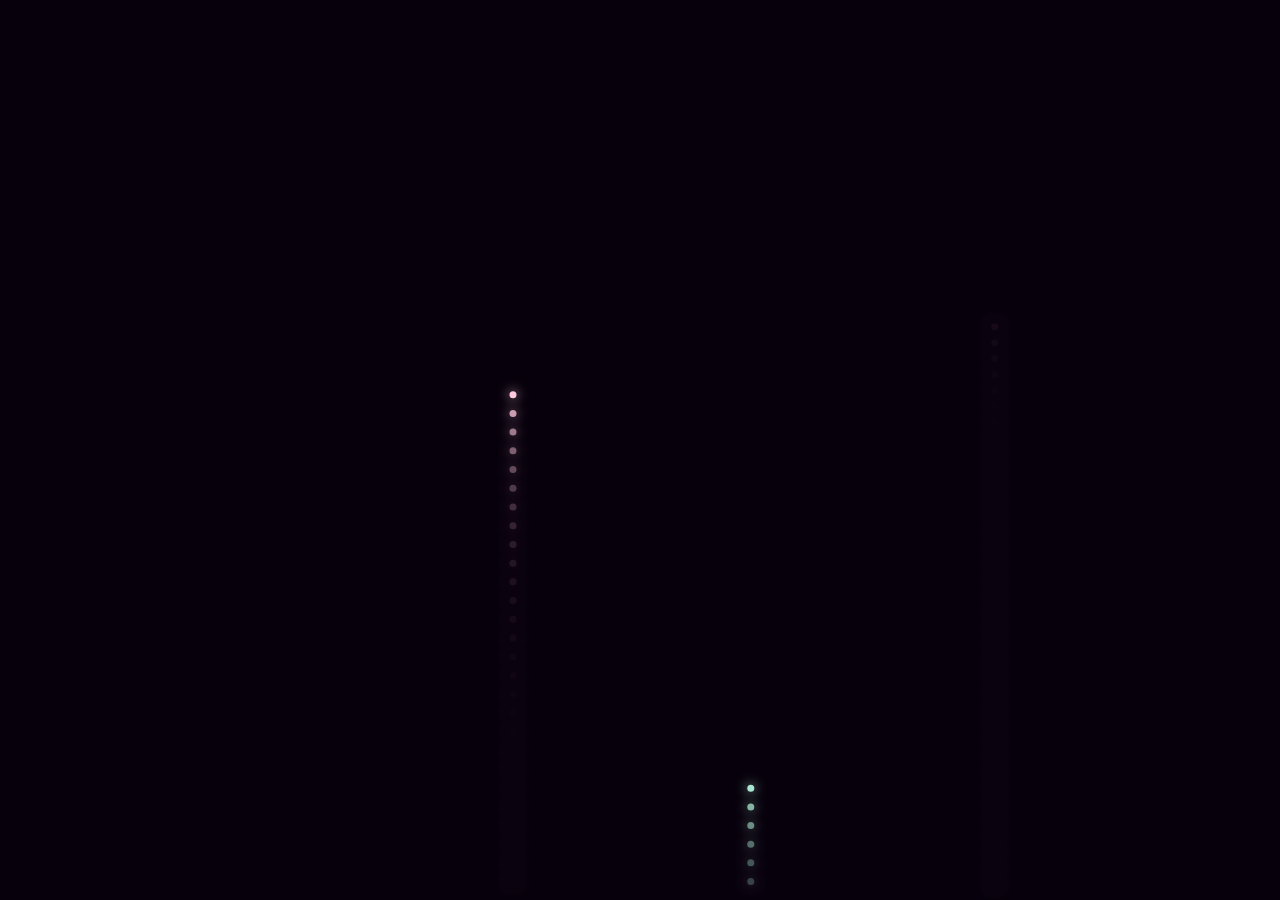
==== commit c7d050fd: "Fireworks morph into Congratulations letters" ====
--- a/index.html
+++ b/index.html
@@ -6,205 +6,150 @@
   <title>Congratulations 🎓</title>
   <link rel="stylesheet" href="styles.css" />
   <style>
-    body { background: #0a0010; overflow: hidden; }
-
-    canvas {
-      position: fixed;
-      inset: 0;
-      width: 100%;
-      height: 100%;
-      z-index: 0;
-    }
-
-    /* ── CONGRATS TEXT ── */
-    #congrats-text {
+    * { margin: 0; padding: 0; box-sizing: border-box; }
+    body { background: #0a0010; overflow: hidden; width: 100vw; height: 100vh; }
+
+    canvas { position: fixed; inset: 0; width: 100%; height: 100%; z-index: 0; }
+
+    /* Continue button + subtitle — hidden until after morph */
+    #ui {
       position: fixed;
       inset: 0;
       z-index: 2;
       display: flex;
       flex-direction: column;
       align-items: center;
-      justify-content: center;
+      justify-content: flex-end;
+      padding-bottom: 14vh;
+      opacity: 0;
       pointer-events: none;
-    }
-
-    #congrats-text .word {
-      font-family: 'Playfair Display', serif;
-      font-size: clamp(2.6rem, 9vw, 6rem);
-      font-weight: 700;
-      letter-spacing: 6px;
-      color: #fff;
-      text-shadow:
-        0 0 20px #ff85a1,
-        0 0 40px #ff85a1,
-        0 0 80px #e8638c;
-      opacity: 0;
-      transition: opacity 0.4s;
-    }
-
-    #congrats-text .sub {
+      transition: opacity 1.2s ease;
+    }
+    #ui.show { opacity: 1; pointer-events: all; }
+
+    #ui .sub {
       font-family: 'Playfair Display', serif;
       font-style: italic;
-      font-size: clamp(1.2rem, 3.5vw, 2rem);
+      font-size: clamp(1rem, 3vw, 1.5rem);
       color: #ffd6e8;
       text-shadow: 0 0 16px #ff85a1;
-      margin-top: 12px;
-      opacity: 0;
-      transition: opacity 0.6s;
       letter-spacing: 3px;
-    }
-
-    /* letter-by-letter spans */
-    .letter {
-      display: inline-block;
-      opacity: 0;
-      transform: translateY(30px) scale(0.6);
-      transition: opacity 0.3s ease, transform 0.4s cubic-bezier(0.34,1.56,0.64,1);
-    }
-    .letter.show {
-      opacity: 1;
-      transform: translateY(0) scale(1);
-    }
-
-    /* ── CARD OVERLAY ── */
-    #card-overlay {
-      position: fixed;
-      inset: 0;
-      z-index: 3;
-      display: flex;
-      flex-direction: column;
-      align-items: center;
-      justify-content: center;
-      padding: 30px 20px;
-      opacity: 0;
-      pointer-events: none;
-      transition: opacity 1s ease;
-    }
-    #card-overlay.show {
-      opacity: 1;
-      pointer-events: all;
-    }
-
-    #card-overlay .card {
-      background: rgba(255,255,255,0.92);
-      backdrop-filter: blur(18px);
-      border: 2px solid #f2c4d8;
-      border-radius: 32px;
-      padding: 48px 44px;
-      max-width: 500px;
-      width: 100%;
-      text-align: center;
-      box-shadow: 0 20px 60px rgba(249,168,201,0.4), 0 0 40px rgba(232,99,140,0.2);
-    }
-
-    #card-overlay .cap { font-size: 3.5rem; display: block; margin-bottom: 10px; animation: capBounce 1.8s ease-in-out infinite; }
-    @keyframes capBounce {
-      0%,100% { transform: translateY(0) rotate(-5deg); }
-      50%      { transform: translateY(-12px) rotate(5deg); }
-    }
-
-    #card-overlay h2 {
-      font-family: 'Playfair Display', serif;
-      font-size: clamp(1.4rem, 4vw, 2rem);
-      color: #e8638c;
-      margin-bottom: 6px;
-    }
-    #card-overlay .grad-name {
-      font-family: 'Playfair Display', serif;
-      font-style: italic;
-      font-size: clamp(1.1rem, 3vw, 1.5rem);
-      color: #d4a853;
-      margin-bottom: 18px;
-    }
-    #card-overlay p {
-      font-size: 0.95rem;
-      color: #9a6a7a;
-      line-height: 1.7;
-      margin-bottom: 28px;
-    }
-
-    /* QR */
-    .qr-wrap {
-      margin-top: 20px;
-      display: flex; flex-direction: column; align-items: center; gap: 8px;
-    }
-    .qr-wrap p { font-size: 0.78rem; color: #b07a90; font-style: italic; margin-bottom: 0; }
-    .qr-wrap img {
-      border-radius: 12px;
-      border: 2px solid #f9c8d8;
-      box-shadow: 0 4px 16px rgba(249,168,201,0.3);
-      padding: 8px;
-      background: #fff;
+      margin-bottom: 32px;
+      animation: fadeSlideUp 0.8s ease both;
     }
   </style>
 </head>
 <body>
 
-  <canvas id="fireworks"></canvas>
-
-  <!-- Step 1: Congratulations text -->
-  <div id="congrats-text">
-    <div class="word" id="mainWord"></div>
-    <div class="sub" id="subWord">Graduate ✨</div>
+  <canvas id="c"></canvas>
+
+  <div id="ui">
+    <div class="sub">Graduate ✨</div>
+    <a href="garden.html" class="btn">Open your gift &rarr;</a>
   </div>
 
-  <!-- Step 2: Card -->
-  <div id="card-overlay">
-    <div class="card">
-      <span class="cap">🎓</span>
-      <h2>You did it!</h2>
-      <div class="grad-name">My favorite Graduate 🌸</div>
-      <p id="typeText"></p>
-      <a href="garden.html" class="btn">Open your gift &rarr;</a>
-      <div class="qr-wrap">
-        <p>📱 Scan to open on your phone</p>
-        <img src="https://api.qrserver.com/v1/create-qr-code/?size=130x130&color=e8638c&bgcolor=ffffff&data=https://rexthernagiisangpogi.github.io/gradgift/" alt="QR Code" width="130" height="130" />
-      </div>
-    </div>
-  </div>
-
   <script>
-  // ══════════════════════════════
-  //  FIREWORKS ENGINE
-  // ══════════════════════════════
-  const canvas = document.getElementById('fireworks');
-  const ctx = canvas.getContext('2d');
-  canvas.width = window.innerWidth;
-  canvas.height = window.innerHeight;
+  const canvas = document.getElementById('c');
+  const ctx    = canvas.getContext('2d');
+
+  let W = canvas.width  = window.innerWidth;
+  let H = canvas.height = window.innerHeight;
   window.addEventListener('resize', () => {
-    canvas.width = window.innerWidth;
-    canvas.height = window.innerHeight;
+    W = canvas.width  = window.innerWidth;
+    H = canvas.height = window.innerHeight;
+    buildTargets();
   });
 
-  const colors = [
-    '#ff85a1','#ffd166','#ff6b9d','#c9b1ff',
-    '#a8e6cf','#ffb3c6','#fff','#ffc8dd','#e8638c'
-  ];
-
+  // ── COLORS ──
+  const COLORS = ['#ff85a1','#ffd166','#ffffff','#c9b1ff','#a8e6cf','#ffb3c6','#ff6b9d','#ffc8dd'];
+
+  // ══════════════════════════════
+  //  STEP 1 — sample letter pixel positions from canvas text
+  // ══════════════════════════════
+  let targets = [];
+
+  function buildTargets() {
+    // Draw text to an offscreen canvas to sample pixel positions
+    const off = document.createElement('canvas');
+    off.width  = W;
+    off.height = H;
+    const octx = off.getContext('2d');
+
+    const fontSize = Math.min(W / 7, 90);
+    octx.font = `700 ${fontSize}px 'Playfair Display', serif`;
+    octx.fillStyle = '#fff';
+    octx.textAlign = 'center';
+    octx.textBaseline = 'middle';
+    octx.fillText('Congratulations', W / 2, H / 2);
+
+    const data = octx.getImageData(0, 0, W, H).data;
+    const gap  = Math.max(4, Math.floor(W / 160)); // sample every N pixels
+    targets = [];
+    for (let y = 0; y < H; y += gap) {
+      for (let x = 0; x < W; x += gap) {
+        const idx = (y * W + x) * 4;
+        if (data[idx + 3] > 128) {
+          targets.push({ x, y });
+        }
+      }
+    }
+    // shuffle so particles fly from random burst positions to random letter pixels
+    targets.sort(() => Math.random() - 0.5);
+  }
+
+  buildTargets();
+
+  // ══════════════════════════════
+  //  PARTICLE CLASS
+  // ══════════════════════════════
   class Particle {
-    constructor(x, y, color) {
-      this.x = x; this.y = y; this.color = color;
+    constructor(x, y, color, target) {
+      // start at burst origin
+      this.x  = x;
+      this.y  = y;
+      this.color  = color;
+      this.target = target; // {x, y} letter pixel
+
+      // random burst velocity
       const angle = Math.random() * Math.PI * 2;
-      const speed = 2 + Math.random() * 5;
+      const speed = 3 + Math.random() * 8;
       this.vx = Math.cos(angle) * speed;
       this.vy = Math.sin(angle) * speed;
-      this.alpha = 1;
-      this.decay = 0.012 + Math.random() * 0.015;
-      this.radius = 2 + Math.random() * 3;
-      this.gravity = 0.08;
-    }
-    update() {
-      this.x += this.vx;
-      this.y += this.vy;
-      this.vy += this.gravity;
-      this.vx *= 0.98;
-      this.alpha -= this.decay;
-    }
+
+      this.alpha   = 1;
+      this.radius  = 2 + Math.random() * 2.5;
+      this.phase   = 'burst';   // 'burst' → 'morph' → 'hold'
+      this.morphT  = 0;         // 0→1 lerp progress
+    }
+
+    update(morphing) {
+      if (this.phase === 'burst') {
+        this.x  += this.vx;
+        this.y  += this.vy;
+        this.vy += 0.12;        // gravity
+        this.vx *= 0.97;
+        this.alpha -= 0.008;
+        if (morphing) {
+          this.phase = 'morph';
+          this.alpha = 1;
+          // snapshot current position as morph start
+          this.sx = this.x;
+          this.sy = this.y;
+        }
+      } else if (this.phase === 'morph') {
+        this.morphT += 0.022;   // speed of morph
+        const t = easeOutExpo(Math.min(this.morphT, 1));
+        this.x = lerp(this.sx, this.target.x, t);
+        this.y = lerp(this.sy, this.target.y, t);
+        if (this.morphT >= 1) this.phase = 'hold';
+      }
+    }
+
     draw() {
       ctx.save();
       ctx.globalAlpha = Math.max(0, this.alpha);
-      ctx.fillStyle = this.color;
-      ctx.shadowBlur = 8;
+      ctx.fillStyle   = this.color;
+      ctx.shadowBlur  = this.phase === 'hold' ? 6 : 10;
       ctx.shadowColor = this.color;
       ctx.beginPath();
       ctx.arc(this.x, this.y, this.radius, 0, Math.PI * 2);
@@ -213,106 +158,100 @@
     }
   }
 
-  class Trail {
-    constructor(x, targetY, color) {
-      this.x = x; this.y = canvas.height;
-      this.targetY = targetY; this.color = color;
-      this.speed = 12 + Math.random() * 6;
-      this.done = false;
-    }
-    update() { this.y -= this.speed; if (this.y <= this.targetY) this.done = true; }
+  function lerp(a, b, t) { return a + (b - a) * t; }
+  function easeOutExpo(t) { return t === 1 ? 1 : 1 - Math.pow(2, -10 * t); }
+
+  // ══════════════════════════════
+  //  ROCKET / TRAIL
+  // ══════════════════════════════
+  class Rocket {
+    constructor() {
+      this.x = W * (0.2 + Math.random() * 0.6);
+      this.y = H;
+      this.ty = H * (0.25 + Math.random() * 0.3);
+      this.color = COLORS[Math.floor(Math.random() * COLORS.length)];
+      this.speed = 14 + Math.random() * 8;
+      this.done  = false;
+    }
+    update() {
+      this.y -= this.speed;
+      if (this.y <= this.ty) this.done = true;
+    }
     draw() {
       ctx.save();
-      ctx.fillStyle = this.color;
-      ctx.shadowBlur = 10;
+      ctx.fillStyle  = this.color;
+      ctx.shadowBlur = 12;
       ctx.shadowColor = this.color;
       ctx.beginPath();
-      ctx.arc(this.x, this.y, 3, 0, Math.PI * 2);
+      ctx.arc(this.x, this.y, 3.5, 0, Math.PI * 2);
       ctx.fill();
       ctx.restore();
     }
   }
 
-  let particles = [], trails = [];
-
-  function explode(x, y) {
-    const color = colors[Math.floor(Math.random() * colors.length)];
-    const count = 80 + Math.floor(Math.random() * 60);
-    for (let i = 0; i < count; i++) particles.push(new Particle(x, y, color));
-  }
-
-  function launchRocket() {
-    const x = canvas.width * (0.15 + Math.random() * 0.7);
-    const y = canvas.height * (0.1 + Math.random() * 0.4);
-    const color = colors[Math.floor(Math.random() * colors.length)];
-    const t = new Trail(x, y, color);
-    trails.push(t);
-    const check = setInterval(() => {
-      if (t.done) { explode(t.x, t.targetY); clearInterval(check); }
-    }, 16);
-  }
-
-  function animate() {
-    ctx.fillStyle = 'rgba(10,0,16,0.18)';
-    ctx.fillRect(0, 0, canvas.width, canvas.height);
-    trails.forEach(t => { t.update(); t.draw(); });
-    trails = trails.filter(t => !t.done);
-    particles.forEach(p => { p.update(); p.draw(); });
-    particles = particles.filter(p => p.alpha > 0);
-    requestAnimationFrame(animate);
-  }
-  animate();
-
-  // ══════════════════════════════
-  //  SEQUENCE
-  // ══════════════════════════════
-  // Phase 1: fireworks for 2.5s
-  let rocketInterval = setInterval(launchRocket, 320);
-
-  // Phase 2: at 2.5s — show "Congratulations" letter by letter
+  // ══════════════════════════════
+  //  STATE
+  // ══════════════════════════════
+  let rockets    = [];
+  let particles  = [];
+  let morphing   = false;
+  let done       = false;
+  let burstCount = 0;
+
+  // launch rockets every 350ms for 2.8s
+  const rocketTimer = setInterval(() => {
+    rockets.push(new Rocket());
+  }, 350);
+
+  // after 2.8s — do one big central burst then morph
   setTimeout(() => {
-    const word = document.getElementById('mainWord');
-    const text = 'Congratulations';
-    word.style.opacity = '1';
-    text.split('').forEach((ch, i) => {
-      const span = document.createElement('span');
-      span.className = 'letter';
-      span.textContent = ch;
-      word.appendChild(span);
-      setTimeout(() => span.classList.add('show'), i * 80);
-    });
-
-    // show subtitle after letters done
+    clearInterval(rocketTimer);
+
+    // spawn exactly as many particles as targets
+    const bx = W / 2;
+    const by = H * 0.38;
+    const count = Math.min(targets.length, 1200);
+
+    // trim targets to count
+    const usedTargets = targets.slice(0, count);
+
+    for (let i = 0; i < count; i++) {
+      const color = COLORS[Math.floor(Math.random() * COLORS.length)];
+      particles.push(new Particle(bx, by, color, usedTargets[i]));
+    }
+
+    // let burst play for 0.9s then start morphing
+    setTimeout(() => { morphing = true; }, 900);
+
+    // show UI after morph completes (~3s after morph starts)
     setTimeout(() => {
-      document.getElementById('subWord').style.opacity = '1';
-    }, text.length * 80 + 200);
-
-    // keep fireworks going during text reveal
-  }, 2500);
-
-  // Phase 3: at 5.5s — fade out text, show card
-  setTimeout(() => {
-    clearInterval(rocketInterval);
-    // slow down fireworks
-    document.getElementById('congrats-text').style.transition = 'opacity 1s';
-    document.getElementById('congrats-text').style.opacity = '0';
-
-    setTimeout(() => {
-      document.body.style.background = '#fff9f5';
-      canvas.style.transition = 'opacity 1s';
-      canvas.style.opacity = '0';
-      document.getElementById('card-overlay').classList.add('show');
-
-      // typewriter
-      const msg = "You did it! All those late nights, all that hard work — it all led to this beautiful moment. I am so incredibly proud of you. 🌸";
-      const el = document.getElementById('typeText');
-      let i = 0;
-      function type() {
-        if (i < msg.length) { el.textContent += msg[i++]; setTimeout(type, 25); }
-      }
-      setTimeout(type, 400);
-    }, 800);
-  }, 5500);
+      done = true;
+      document.getElementById('ui').classList.add('show');
+    }, 900 + 2800);
+
+  }, 2800);
+
+  // ══════════════════════════════
+  //  RENDER LOOP
+  // ══════════════════════════════
+  function loop() {
+    // dark trail fade
+    ctx.fillStyle = done ? 'rgba(10,0,16,0.35)' : 'rgba(10,0,16,0.22)';
+    ctx.fillRect(0, 0, W, H);
+
+    // rockets
+    rockets.forEach(r => { r.update(); r.draw(); });
+    rockets = rockets.filter(r => !r.done);
+
+    // particles
+    particles.forEach(p => p.update(morphing));
+    particles.forEach(p => p.draw());
+    // only remove burst particles that faded; keep morph/hold ones
+    particles = particles.filter(p => p.phase !== 'burst' || p.alpha > 0);
+
+    requestAnimationFrame(loop);
+  }
+  loop();
   </script>
 </body>
 </html>
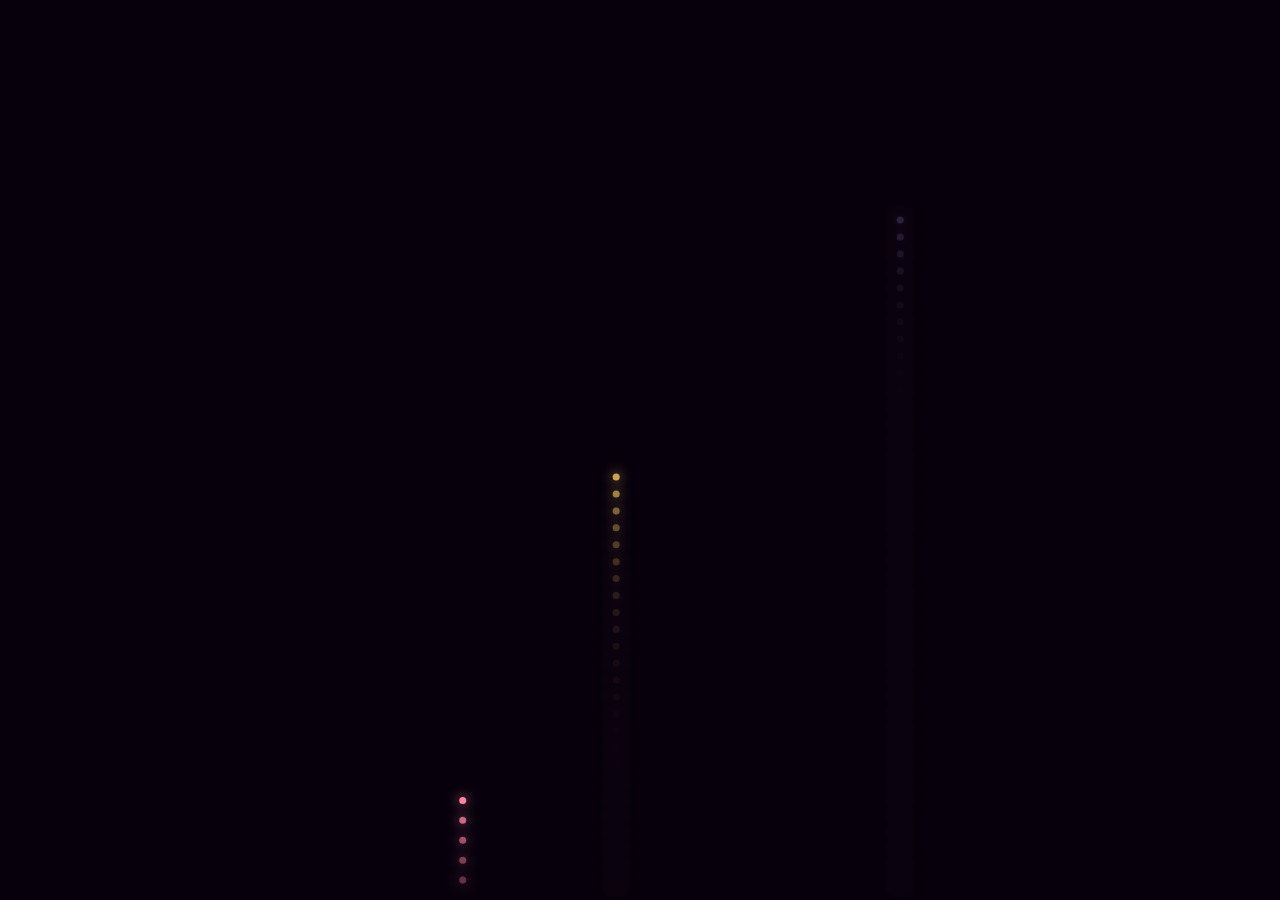
==== commit 93dfa64a: "Add sparkles and hearts after letters form" ====
--- a/index.html
+++ b/index.html
@@ -8,25 +8,17 @@
   <style>
     * { margin: 0; padding: 0; box-sizing: border-box; }
     body { background: #0a0010; overflow: hidden; width: 100vw; height: 100vh; }
-
     canvas { position: fixed; inset: 0; width: 100%; height: 100%; z-index: 0; }
 
-    /* Continue button + subtitle — hidden until after morph */
     #ui {
-      position: fixed;
-      inset: 0;
-      z-index: 2;
-      display: flex;
-      flex-direction: column;
-      align-items: center;
-      justify-content: flex-end;
+      position: fixed; inset: 0; z-index: 2;
+      display: flex; flex-direction: column;
+      align-items: center; justify-content: flex-end;
       padding-bottom: 14vh;
-      opacity: 0;
-      pointer-events: none;
+      opacity: 0; pointer-events: none;
       transition: opacity 1.2s ease;
     }
     #ui.show { opacity: 1; pointer-events: all; }
-
     #ui .sub {
       font-family: 'Playfair Display', serif;
       font-style: italic;
@@ -35,7 +27,6 @@
       text-shadow: 0 0 16px #ff85a1;
       letter-spacing: 3px;
       margin-bottom: 32px;
-      animation: fadeSlideUp 0.8s ease both;
     }
   </style>
 </head>
@@ -60,96 +51,67 @@
     buildTargets();
   });
 
-  // ── COLORS ──
   const COLORS = ['#ff85a1','#ffd166','#ffffff','#c9b1ff','#a8e6cf','#ffb3c6','#ff6b9d','#ffc8dd'];
 
-  // ══════════════════════════════
-  //  STEP 1 — sample letter pixel positions from canvas text
-  // ══════════════════════════════
+  // ── TARGETS (letter pixel positions) ──
   let targets = [];
-
   function buildTargets() {
-    // Draw text to an offscreen canvas to sample pixel positions
     const off = document.createElement('canvas');
-    off.width  = W;
-    off.height = H;
+    off.width = W; off.height = H;
     const octx = off.getContext('2d');
-
     const fontSize = Math.min(W / 7, 90);
     octx.font = `700 ${fontSize}px 'Playfair Display', serif`;
     octx.fillStyle = '#fff';
     octx.textAlign = 'center';
     octx.textBaseline = 'middle';
     octx.fillText('Congratulations', W / 2, H / 2);
-
     const data = octx.getImageData(0, 0, W, H).data;
-    const gap  = Math.max(4, Math.floor(W / 160)); // sample every N pixels
+    const gap = Math.max(4, Math.floor(W / 160));
     targets = [];
-    for (let y = 0; y < H; y += gap) {
-      for (let x = 0; x < W; x += gap) {
-        const idx = (y * W + x) * 4;
-        if (data[idx + 3] > 128) {
-          targets.push({ x, y });
-        }
-      }
-    }
-    // shuffle so particles fly from random burst positions to random letter pixels
+    for (let y = 0; y < H; y += gap)
+      for (let x = 0; x < W; x += gap)
+        if (data[(y * W + x) * 4 + 3] > 128) targets.push({ x, y });
     targets.sort(() => Math.random() - 0.5);
   }
-
   buildTargets();
 
-  // ══════════════════════════════
-  //  PARTICLE CLASS
-  // ══════════════════════════════
+  // ── HELPERS ──
+  function lerp(a, b, t) { return a + (b - a) * t; }
+  function easeOutExpo(t) { return t === 1 ? 1 : 1 - Math.pow(2, -10 * t); }
+
+  // ── FIREWORK PARTICLE ──
   class Particle {
     constructor(x, y, color, target) {
-      // start at burst origin
-      this.x  = x;
-      this.y  = y;
-      this.color  = color;
-      this.target = target; // {x, y} letter pixel
-
-      // random burst velocity
+      this.x = x; this.y = y;
+      this.color = color; this.target = target;
       const angle = Math.random() * Math.PI * 2;
       const speed = 3 + Math.random() * 8;
       this.vx = Math.cos(angle) * speed;
       this.vy = Math.sin(angle) * speed;
-
-      this.alpha   = 1;
-      this.radius  = 2 + Math.random() * 2.5;
-      this.phase   = 'burst';   // 'burst' → 'morph' → 'hold'
-      this.morphT  = 0;         // 0→1 lerp progress
-    }
-
+      this.alpha = 1;
+      this.radius = 2 + Math.random() * 2.5;
+      this.phase = 'burst';
+      this.morphT = 0;
+    }
     update(morphing) {
       if (this.phase === 'burst') {
-        this.x  += this.vx;
-        this.y  += this.vy;
-        this.vy += 0.12;        // gravity
-        this.vx *= 0.97;
+        this.x += this.vx; this.y += this.vy;
+        this.vy += 0.12; this.vx *= 0.97;
         this.alpha -= 0.008;
-        if (morphing) {
-          this.phase = 'morph';
-          this.alpha = 1;
-          // snapshot current position as morph start
-          this.sx = this.x;
-          this.sy = this.y;
-        }
+        if (morphing) { this.phase = 'morph'; this.alpha = 1; this.sx = this.x; this.sy = this.y; }
       } else if (this.phase === 'morph') {
-        this.morphT += 0.022;   // speed of morph
+        this.morphT += 0.022;
         const t = easeOutExpo(Math.min(this.morphT, 1));
         this.x = lerp(this.sx, this.target.x, t);
         this.y = lerp(this.sy, this.target.y, t);
         if (this.morphT >= 1) this.phase = 'hold';
       }
     }
-
     draw() {
       ctx.save();
       ctx.globalAlpha = Math.max(0, this.alpha);
-      ctx.fillStyle   = this.color;
-      ctx.shadowBlur  = this.phase === 'hold' ? 6 : 10;
+      ctx.fillStyle = this.color;
+      ctx.shadowBlur = this.phase === 'hold' ? 6 : 10;
       ctx.shadowColor = this.color;
       ctx.beginPath();
       ctx.arc(this.x, this.y, this.radius, 0, Math.PI * 2);
@@ -158,12 +120,84 @@
     }
   }
 
-  function lerp(a, b, t) { return a + (b - a) * t; }
-  function easeOutExpo(t) { return t === 1 ? 1 : 1 - Math.pow(2, -10 * t); }
-
-  // ══════════════════════════════
-  //  ROCKET / TRAIL
-  // ══════════════════════════════
+  // ── SPARKLE ──
+  class Sparkle {
+    constructor(cx, cy) {
+      this.x  = cx + (Math.random() - 0.5) * 320;
+      this.y  = cy + (Math.random() - 0.5) * 120;
+      this.vx = (Math.random() - 0.5) * 3;
+      this.vy = -1 - Math.random() * 3;
+      this.life    = 60 + Math.random() * 40;
+      this.maxLife = this.life;
+      this.alpha   = 1;
+      this.size    = 1.5 + Math.random() * 3;
+      this.color   = COLORS[Math.floor(Math.random() * COLORS.length)];
+      this.rot     = Math.random() * Math.PI;
+      this.rotSpd  = (Math.random() - 0.5) * 0.15;
+    }
+    step() {
+      this.x += this.vx; this.y += this.vy;
+      this.vy += 0.04; this.rot += this.rotSpd;
+      this.life--;
+      this.alpha = this.life / this.maxLife;
+    }
+    draw() {
+      ctx.save();
+      ctx.globalAlpha = Math.max(0, this.alpha);
+      ctx.fillStyle   = this.color;
+      ctx.shadowBlur  = 8; ctx.shadowColor = this.color;
+      ctx.translate(this.x, this.y);
+      ctx.rotate(this.rot);
+      ctx.beginPath();
+      for (let i = 0; i < 4; i++) {
+        const a = (i / 4) * Math.PI * 2;
+        const ox = Math.cos(a) * this.size * 2.5;
+        const oy = Math.sin(a) * this.size * 2.5;
+        i === 0 ? ctx.moveTo(ox, oy) : ctx.lineTo(ox, oy);
+        ctx.lineTo(Math.cos(a + Math.PI / 4) * this.size * 0.8,
+                   Math.sin(a + Math.PI / 4) * this.size * 0.8);
+      }
+      ctx.closePath(); ctx.fill();
+      ctx.restore();
+    }
+  }
+
+  // ── HEART ──
+  class Heart {
+    constructor(cx, cy) {
+      this.x  = cx + (Math.random() - 0.5) * 320;
+      this.y  = cy + (Math.random() - 0.5) * 100;
+      this.vx = (Math.random() - 0.5) * 2.5;
+      this.vy = -1.5 - Math.random() * 3.5;
+      this.life    = 70 + Math.random() * 50;
+      this.maxLife = this.life;
+      this.alpha   = 1;
+      this.size    = 4 + Math.random() * 7;
+      this.color   = ['#ff85a1','#ff6b9d','#ffc8dd','#e8638c','#ffb3c6'][Math.floor(Math.random() * 5)];
+    }
+    step() {
+      this.x += this.vx; this.y += this.vy;
+      this.vy += 0.05; this.vx *= 0.99;
+      this.life--;
+      this.alpha = this.life / this.maxLife;
+    }
+    draw() {
+      const s = this.size;
+      ctx.save();
+      ctx.globalAlpha = Math.max(0, this.alpha);
+      ctx.fillStyle   = this.color;
+      ctx.shadowBlur  = 10; ctx.shadowColor = this.color;
+      ctx.translate(this.x, this.y);
+      ctx.beginPath();
+      ctx.moveTo(0, s * 0.3);
+      ctx.bezierCurveTo(-s, -s * 0.3, -s * 1.6,  s * 0.8, 0, s * 1.6);
+      ctx.bezierCurveTo( s * 1.6,  s * 0.8,  s, -s * 0.3, 0, s * 0.3);
+      ctx.closePath(); ctx.fill();
+      ctx.restore();
+    }
+  }
+
+  // ── ROCKET ──
   class Rocket {
     constructor() {
       this.x = W * (0.2 + Math.random() * 0.6);
@@ -173,81 +207,72 @@
       this.speed = 14 + Math.random() * 8;
       this.done  = false;
     }
-    update() {
-      this.y -= this.speed;
-      if (this.y <= this.ty) this.done = true;
-    }
-    draw() {
-      ctx.save();
-      ctx.fillStyle  = this.color;
-      ctx.shadowBlur = 12;
-      ctx.shadowColor = this.color;
-      ctx.beginPath();
-      ctx.arc(this.x, this.y, 3.5, 0, Math.PI * 2);
-      ctx.fill();
-      ctx.restore();
-    }
-  }
-
-  // ══════════════════════════════
-  //  STATE
-  // ══════════════════════════════
-  let rockets    = [];
-  let particles  = [];
-  let morphing   = false;
-  let done       = false;
-  let burstCount = 0;
-
-  // launch rockets every 350ms for 2.8s
-  const rocketTimer = setInterval(() => {
-    rockets.push(new Rocket());
-  }, 350);
-
-  // after 2.8s — do one big central burst then morph
+    update() { this.y -= this.speed; if (this.y <= this.ty) this.done = true; }
+    draw() {
+      ctx.save();
+      ctx.fillStyle = this.color; ctx.shadowBlur = 12; ctx.shadowColor = this.color;
+      ctx.beginPath(); ctx.arc(this.x, this.y, 3.5, 0, Math.PI * 2); ctx.fill();
+      ctx.restore();
+    }
+  }
+
+  // ── STATE ──
+  let rockets = [], particles = [], sparkles = [], hearts = [];
+  let morphing = false, done = false;
+  let spawnInterval = null;
+
+  // rockets for 2.8s
+  const rocketTimer = setInterval(() => rockets.push(new Rocket()), 350);
+
   setTimeout(() => {
     clearInterval(rocketTimer);
-
-    // spawn exactly as many particles as targets
-    const bx = W / 2;
-    const by = H * 0.38;
+    const bx = W / 2, by = H * 0.38;
     const count = Math.min(targets.length, 1200);
-
-    // trim targets to count
-    const usedTargets = targets.slice(0, count);
-
-    for (let i = 0; i < count; i++) {
-      const color = COLORS[Math.floor(Math.random() * COLORS.length)];
-      particles.push(new Particle(bx, by, color, usedTargets[i]));
-    }
-
-    // let burst play for 0.9s then start morphing
+    const used  = targets.slice(0, count);
+    for (let i = 0; i < count; i++)
+      particles.push(new Particle(bx, by, COLORS[Math.floor(Math.random() * COLORS.length)], used[i]));
+
     setTimeout(() => { morphing = true; }, 900);
 
-    // show UI after morph completes (~3s after morph starts)
+    // after letters fully formed — show UI and start sparkles+hearts
     setTimeout(() => {
       done = true;
       document.getElementById('ui').classList.add('show');
+
+      // continuously spawn sparkles and hearts around the text center
+      spawnInterval = setInterval(() => {
+        const cx = W / 2, cy = H / 2;
+        for (let i = 0; i < 3; i++) sparkles.push(new Sparkle(cx, cy));
+        for (let i = 0; i < 2; i++) hearts.push(new Heart(cx, cy));
+      }, 120);
+
     }, 900 + 2800);
 
   }, 2800);
 
-  // ══════════════════════════════
-  //  RENDER LOOP
-  // ══════════════════════════════
+  // ── RENDER LOOP ──
   function loop() {
-    // dark trail fade
-    ctx.fillStyle = done ? 'rgba(10,0,16,0.35)' : 'rgba(10,0,16,0.22)';
+    ctx.fillStyle = done ? 'rgba(10,0,16,0.3)' : 'rgba(10,0,16,0.22)';
     ctx.fillRect(0, 0, W, H);
 
-    // rockets
     rockets.forEach(r => { r.update(); r.draw(); });
     rockets = rockets.filter(r => !r.done);
 
-    // particles
     particles.forEach(p => p.update(morphing));
     particles.forEach(p => p.draw());
-    // only remove burst particles that faded; keep morph/hold ones
     particles = particles.filter(p => p.phase !== 'burst' || p.alpha > 0);
+
+    // ── snippet logic ──
+    for (var i = sparkles.length - 1; i >= 0; i--) {
+      sparkles[i].step();
+      sparkles[i].draw();
+      if (sparkles[i].life <= 0) sparkles.splice(i, 1);
+    }
+    for (var i = hearts.length - 1; i >= 0; i--) {
+      hearts[i].step();
+      hearts[i].draw();
+      if (hearts[i].life <= 0) hearts.splice(i, 1);
+    }
 
     requestAnimationFrame(loop);
   }
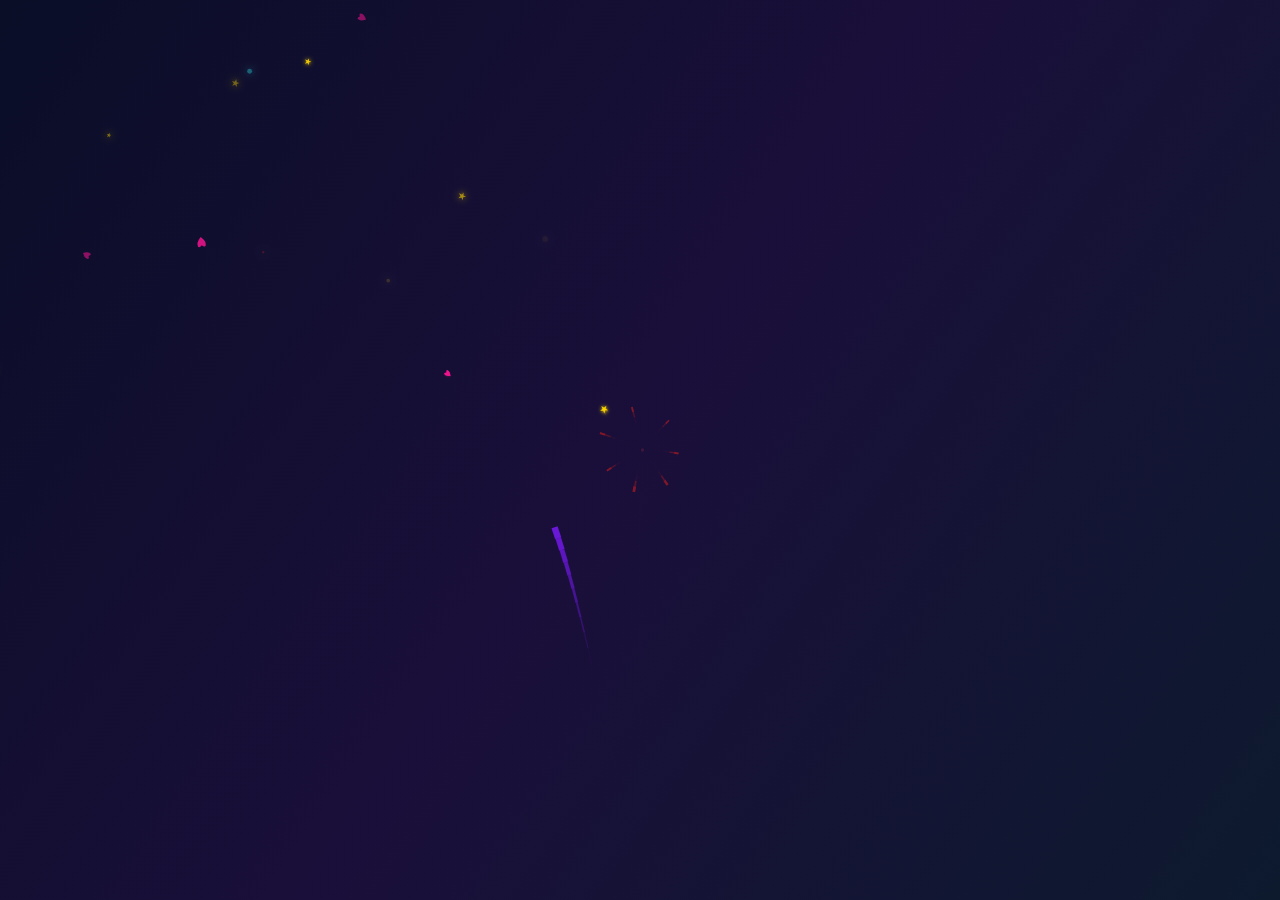
==== commit de3ff2e1: "Fireworks morph into Congratulations with balloons, hearts, stars" ====
--- a/index.html
+++ b/index.html
@@ -1,282 +1,45 @@
 <!DOCTYPE html>
 <html lang="en">
 <head>
-  <meta charset="UTF-8" />
-  <meta name="viewport" content="width=device-width, initial-scale=1.0" />
-  <title>Congratulations 🎓</title>
-  <link rel="stylesheet" href="styles.css" />
-  <style>
-    * { margin: 0; padding: 0; box-sizing: border-box; }
-    body { background: #0a0010; overflow: hidden; width: 100vw; height: 100vh; }
-    canvas { position: fixed; inset: 0; width: 100%; height: 100%; z-index: 0; }
-
-    #ui {
-      position: fixed; inset: 0; z-index: 2;
-      display: flex; flex-direction: column;
-      align-items: center; justify-content: flex-end;
-      padding-bottom: 14vh;
-      opacity: 0; pointer-events: none;
-      transition: opacity 1.2s ease;
-    }
-    #ui.show { opacity: 1; pointer-events: all; }
-    #ui .sub {
-      font-family: 'Playfair Display', serif;
-      font-style: italic;
-      font-size: clamp(1rem, 3vw, 1.5rem);
-      color: #ffd6e8;
-      text-shadow: 0 0 16px #ff85a1;
-      letter-spacing: 3px;
-      margin-bottom: 32px;
-    }
-  </style>
+    <meta charset="UTF-8">
+    <meta name="viewport" content="width=device-width, initial-scale=1.0">
+    <title>Congratulations 🎓</title>
+    <link rel="stylesheet" href="style.css" />
+    <link rel="stylesheet" href="styles.css" />
+    <style>
+      #ui {
+        position: fixed;
+        inset: 0;
+        z-index: 10;
+        display: flex;
+        flex-direction: column;
+        align-items: center;
+        justify-content: flex-end;
+        padding-bottom: 10vh;
+        opacity: 0;
+        pointer-events: none;
+        transition: opacity 1.4s ease;
+      }
+      #ui.show { opacity: 1; pointer-events: all; }
+      #ui .sub {
+        font-family: 'Playfair Display', serif;
+        font-style: italic;
+        font-size: clamp(1rem, 3vw, 1.5rem);
+        color: #ffd6e8;
+        text-shadow: 0 0 16px #ff85a1;
+        letter-spacing: 3px;
+        margin-bottom: 28px;
+      }
+    </style>
 </head>
 <body>
+    <canvas id=c></canvas>
 
-  <canvas id="c"></canvas>
+    <div id="ui">
+      <div class="sub">Graduate ✨</div>
+      <a href="garden.html" class="btn">Open your gift &rarr;</a>
+    </div>
 
-  <div id="ui">
-    <div class="sub">Graduate ✨</div>
-    <a href="garden.html" class="btn">Open your gift &rarr;</a>
-  </div>
-
-  <script>
-  const canvas = document.getElementById('c');
-  const ctx    = canvas.getContext('2d');
-
-  let W = canvas.width  = window.innerWidth;
-  let H = canvas.height = window.innerHeight;
-  window.addEventListener('resize', () => {
-    W = canvas.width  = window.innerWidth;
-    H = canvas.height = window.innerHeight;
-    buildTargets();
-  });
-
-  const COLORS = ['#ff85a1','#ffd166','#ffffff','#c9b1ff','#a8e6cf','#ffb3c6','#ff6b9d','#ffc8dd'];
-
-  // ── TARGETS (letter pixel positions) ──
-  let targets = [];
-  function buildTargets() {
-    const off = document.createElement('canvas');
-    off.width = W; off.height = H;
-    const octx = off.getContext('2d');
-    const fontSize = Math.min(W / 7, 90);
-    octx.font = `700 ${fontSize}px 'Playfair Display', serif`;
-    octx.fillStyle = '#fff';
-    octx.textAlign = 'center';
-    octx.textBaseline = 'middle';
-    octx.fillText('Congratulations', W / 2, H / 2);
-    const data = octx.getImageData(0, 0, W, H).data;
-    const gap = Math.max(4, Math.floor(W / 160));
-    targets = [];
-    for (let y = 0; y < H; y += gap)
-      for (let x = 0; x < W; x += gap)
-        if (data[(y * W + x) * 4 + 3] > 128) targets.push({ x, y });
-    targets.sort(() => Math.random() - 0.5);
-  }
-  buildTargets();
-
-  // ── HELPERS ──
-  function lerp(a, b, t) { return a + (b - a) * t; }
-  function easeOutExpo(t) { return t === 1 ? 1 : 1 - Math.pow(2, -10 * t); }
-
-  // ── FIREWORK PARTICLE ──
-  class Particle {
-    constructor(x, y, color, target) {
-      this.x = x; this.y = y;
-      this.color = color; this.target = target;
-      const angle = Math.random() * Math.PI * 2;
-      const speed = 3 + Math.random() * 8;
-      this.vx = Math.cos(angle) * speed;
-      this.vy = Math.sin(angle) * speed;
-      this.alpha = 1;
-      this.radius = 2 + Math.random() * 2.5;
-      this.phase = 'burst';
-      this.morphT = 0;
-    }
-    update(morphing) {
-      if (this.phase === 'burst') {
-        this.x += this.vx; this.y += this.vy;
-        this.vy += 0.12; this.vx *= 0.97;
-        this.alpha -= 0.008;
-        if (morphing) { this.phase = 'morph'; this.alpha = 1; this.sx = this.x; this.sy = this.y; }
-      } else if (this.phase === 'morph') {
-        this.morphT += 0.022;
-        const t = easeOutExpo(Math.min(this.morphT, 1));
-        this.x = lerp(this.sx, this.target.x, t);
-        this.y = lerp(this.sy, this.target.y, t);
-        if (this.morphT >= 1) this.phase = 'hold';
-      }
-    }
-    draw() {
-      ctx.save();
-      ctx.globalAlpha = Math.max(0, this.alpha);
-      ctx.fillStyle = this.color;
-      ctx.shadowBlur = this.phase === 'hold' ? 6 : 10;
-      ctx.shadowColor = this.color;
-      ctx.beginPath();
-      ctx.arc(this.x, this.y, this.radius, 0, Math.PI * 2);
-      ctx.fill();
-      ctx.restore();
-    }
-  }
-
-  // ── SPARKLE ──
-  class Sparkle {
-    constructor(cx, cy) {
-      this.x  = cx + (Math.random() - 0.5) * 320;
-      this.y  = cy + (Math.random() - 0.5) * 120;
-      this.vx = (Math.random() - 0.5) * 3;
-      this.vy = -1 - Math.random() * 3;
-      this.life    = 60 + Math.random() * 40;
-      this.maxLife = this.life;
-      this.alpha   = 1;
-      this.size    = 1.5 + Math.random() * 3;
-      this.color   = COLORS[Math.floor(Math.random() * COLORS.length)];
-      this.rot     = Math.random() * Math.PI;
-      this.rotSpd  = (Math.random() - 0.5) * 0.15;
-    }
-    step() {
-      this.x += this.vx; this.y += this.vy;
-      this.vy += 0.04; this.rot += this.rotSpd;
-      this.life--;
-      this.alpha = this.life / this.maxLife;
-    }
-    draw() {
-      ctx.save();
-      ctx.globalAlpha = Math.max(0, this.alpha);
-      ctx.fillStyle   = this.color;
-      ctx.shadowBlur  = 8; ctx.shadowColor = this.color;
-      ctx.translate(this.x, this.y);
-      ctx.rotate(this.rot);
-      ctx.beginPath();
-      for (let i = 0; i < 4; i++) {
-        const a = (i / 4) * Math.PI * 2;
-        const ox = Math.cos(a) * this.size * 2.5;
-        const oy = Math.sin(a) * this.size * 2.5;
-        i === 0 ? ctx.moveTo(ox, oy) : ctx.lineTo(ox, oy);
-        ctx.lineTo(Math.cos(a + Math.PI / 4) * this.size * 0.8,
-                   Math.sin(a + Math.PI / 4) * this.size * 0.8);
-      }
-      ctx.closePath(); ctx.fill();
-      ctx.restore();
-    }
-  }
-
-  // ── HEART ──
-  class Heart {
-    constructor(cx, cy) {
-      this.x  = cx + (Math.random() - 0.5) * 320;
-      this.y  = cy + (Math.random() - 0.5) * 100;
-      this.vx = (Math.random() - 0.5) * 2.5;
-      this.vy = -1.5 - Math.random() * 3.5;
-      this.life    = 70 + Math.random() * 50;
-      this.maxLife = this.life;
-      this.alpha   = 1;
-      this.size    = 4 + Math.random() * 7;
-      this.color   = ['#ff85a1','#ff6b9d','#ffc8dd','#e8638c','#ffb3c6'][Math.floor(Math.random() * 5)];
-    }
-    step() {
-      this.x += this.vx; this.y += this.vy;
-      this.vy += 0.05; this.vx *= 0.99;
-      this.life--;
-      this.alpha = this.life / this.maxLife;
-    }
-    draw() {
-      const s = this.size;
-      ctx.save();
-      ctx.globalAlpha = Math.max(0, this.alpha);
-      ctx.fillStyle   = this.color;
-      ctx.shadowBlur  = 10; ctx.shadowColor = this.color;
-      ctx.translate(this.x, this.y);
-      ctx.beginPath();
-      ctx.moveTo(0, s * 0.3);
-      ctx.bezierCurveTo(-s, -s * 0.3, -s * 1.6,  s * 0.8, 0, s * 1.6);
-      ctx.bezierCurveTo( s * 1.6,  s * 0.8,  s, -s * 0.3, 0, s * 0.3);
-      ctx.closePath(); ctx.fill();
-      ctx.restore();
-    }
-  }
-
-  // ── ROCKET ──
-  class Rocket {
-    constructor() {
-      this.x = W * (0.2 + Math.random() * 0.6);
-      this.y = H;
-      this.ty = H * (0.25 + Math.random() * 0.3);
-      this.color = COLORS[Math.floor(Math.random() * COLORS.length)];
-      this.speed = 14 + Math.random() * 8;
-      this.done  = false;
-    }
-    update() { this.y -= this.speed; if (this.y <= this.ty) this.done = true; }
-    draw() {
-      ctx.save();
-      ctx.fillStyle = this.color; ctx.shadowBlur = 12; ctx.shadowColor = this.color;
-      ctx.beginPath(); ctx.arc(this.x, this.y, 3.5, 0, Math.PI * 2); ctx.fill();
-      ctx.restore();
-    }
-  }
-
-  // ── STATE ──
-  let rockets = [], particles = [], sparkles = [], hearts = [];
-  let morphing = false, done = false;
-  let spawnInterval = null;
-
-  // rockets for 2.8s
-  const rocketTimer = setInterval(() => rockets.push(new Rocket()), 350);
-
-  setTimeout(() => {
-    clearInterval(rocketTimer);
-    const bx = W / 2, by = H * 0.38;
-    const count = Math.min(targets.length, 1200);
-    const used  = targets.slice(0, count);
-    for (let i = 0; i < count; i++)
-      particles.push(new Particle(bx, by, COLORS[Math.floor(Math.random() * COLORS.length)], used[i]));
-
-    setTimeout(() => { morphing = true; }, 900);
-
-    // after letters fully formed — show UI and start sparkles+hearts
-    setTimeout(() => {
-      done = true;
-      document.getElementById('ui').classList.add('show');
-
-      // continuously spawn sparkles and hearts around the text center
-      spawnInterval = setInterval(() => {
-        const cx = W / 2, cy = H / 2;
-        for (let i = 0; i < 3; i++) sparkles.push(new Sparkle(cx, cy));
-        for (let i = 0; i < 2; i++) hearts.push(new Heart(cx, cy));
-      }, 120);
-
-    }, 900 + 2800);
-
-  }, 2800);
-
-  // ── RENDER LOOP ──
-  function loop() {
-    ctx.fillStyle = done ? 'rgba(10,0,16,0.3)' : 'rgba(10,0,16,0.22)';
-    ctx.fillRect(0, 0, W, H);
-
-    rockets.forEach(r => { r.update(); r.draw(); });
-    rockets = rockets.filter(r => !r.done);
-
-    particles.forEach(p => p.update(morphing));
-    particles.forEach(p => p.draw());
-    particles = particles.filter(p => p.phase !== 'burst' || p.alpha > 0);
-
-    // ── snippet logic ──
-    for (var i = sparkles.length - 1; i >= 0; i--) {
-      sparkles[i].step();
-      sparkles[i].draw();
-      if (sparkles[i].life <= 0) sparkles.splice(i, 1);
-    }
-    for (var i = hearts.length - 1; i >= 0; i--) {
-      hearts[i].step();
-      hearts[i].draw();
-      if (hearts[i].life <= 0) hearts.splice(i, 1);
-    }
-
-    requestAnimationFrame(loop);
-  }
-  loop();
-  </script>
+    <script src="script.js"></script>
 </body>
 </html>
--- a/style.css
+++ b/style.css
@@ -0,0 +1,63 @@
+canvas {
+  position: absolute;
+  top: 0;
+  left: 0;
+}
+p {
+  margin: 0 0;
+  position: absolute;
+  font: 16px Verdana;
+  color: #eee;
+  height: 25px;
+  top: calc( 100vh - 30px );
+  text-shadow: 0 0 2px white;
+}
+p a {
+  text-decoration: none;
+  color: #aaa;
+}
+span {
+  font-size: 11px;
+}
+p > a:first-of-type {
+  font-size: 20px;
+}
+body {
+  overflow: hidden;
+  background: linear-gradient(135deg, #0a0e27 0%, #1a0f3a 50%, #0d1a2e 100%);
+  animation: bgShift 15s ease-in-out infinite;
+  position: relative;
+}
+
+body::before {
+  content: '';
+  position: absolute;
+  top: 0;
+  left: 0;
+  width: 100%;
+  height: 100%;
+  background: 
+    radial-gradient(circle at 20% 50%, rgba(255, 20, 147, 0.1) 0%, transparent 50%),
+    radial-gradient(circle at 80% 80%, rgba(65, 105, 225, 0.1) 0%, transparent 50%),
+    radial-gradient(circle at 40% 20%, rgba(50, 205, 50, 0.1) 0%, transparent 50%);
+  pointer-events: none;
+  animation: glowShift 10s ease-in-out infinite;
+}
+
+@keyframes bgShift {
+  0%, 100% {
+    background: linear-gradient(135deg, #0a0e27 0%, #1a0f3a 50%, #0d1a2e 100%);
+  }
+  50% {
+    background: linear-gradient(135deg, #1a0f3a 0%, #0d2a4a 50%, #1a1a3a 100%);
+  }
+}
+
+@keyframes glowShift {
+  0%, 100% {
+    opacity: 0.5;
+  }
+  50% {
+    opacity: 1;
+  }
+}
